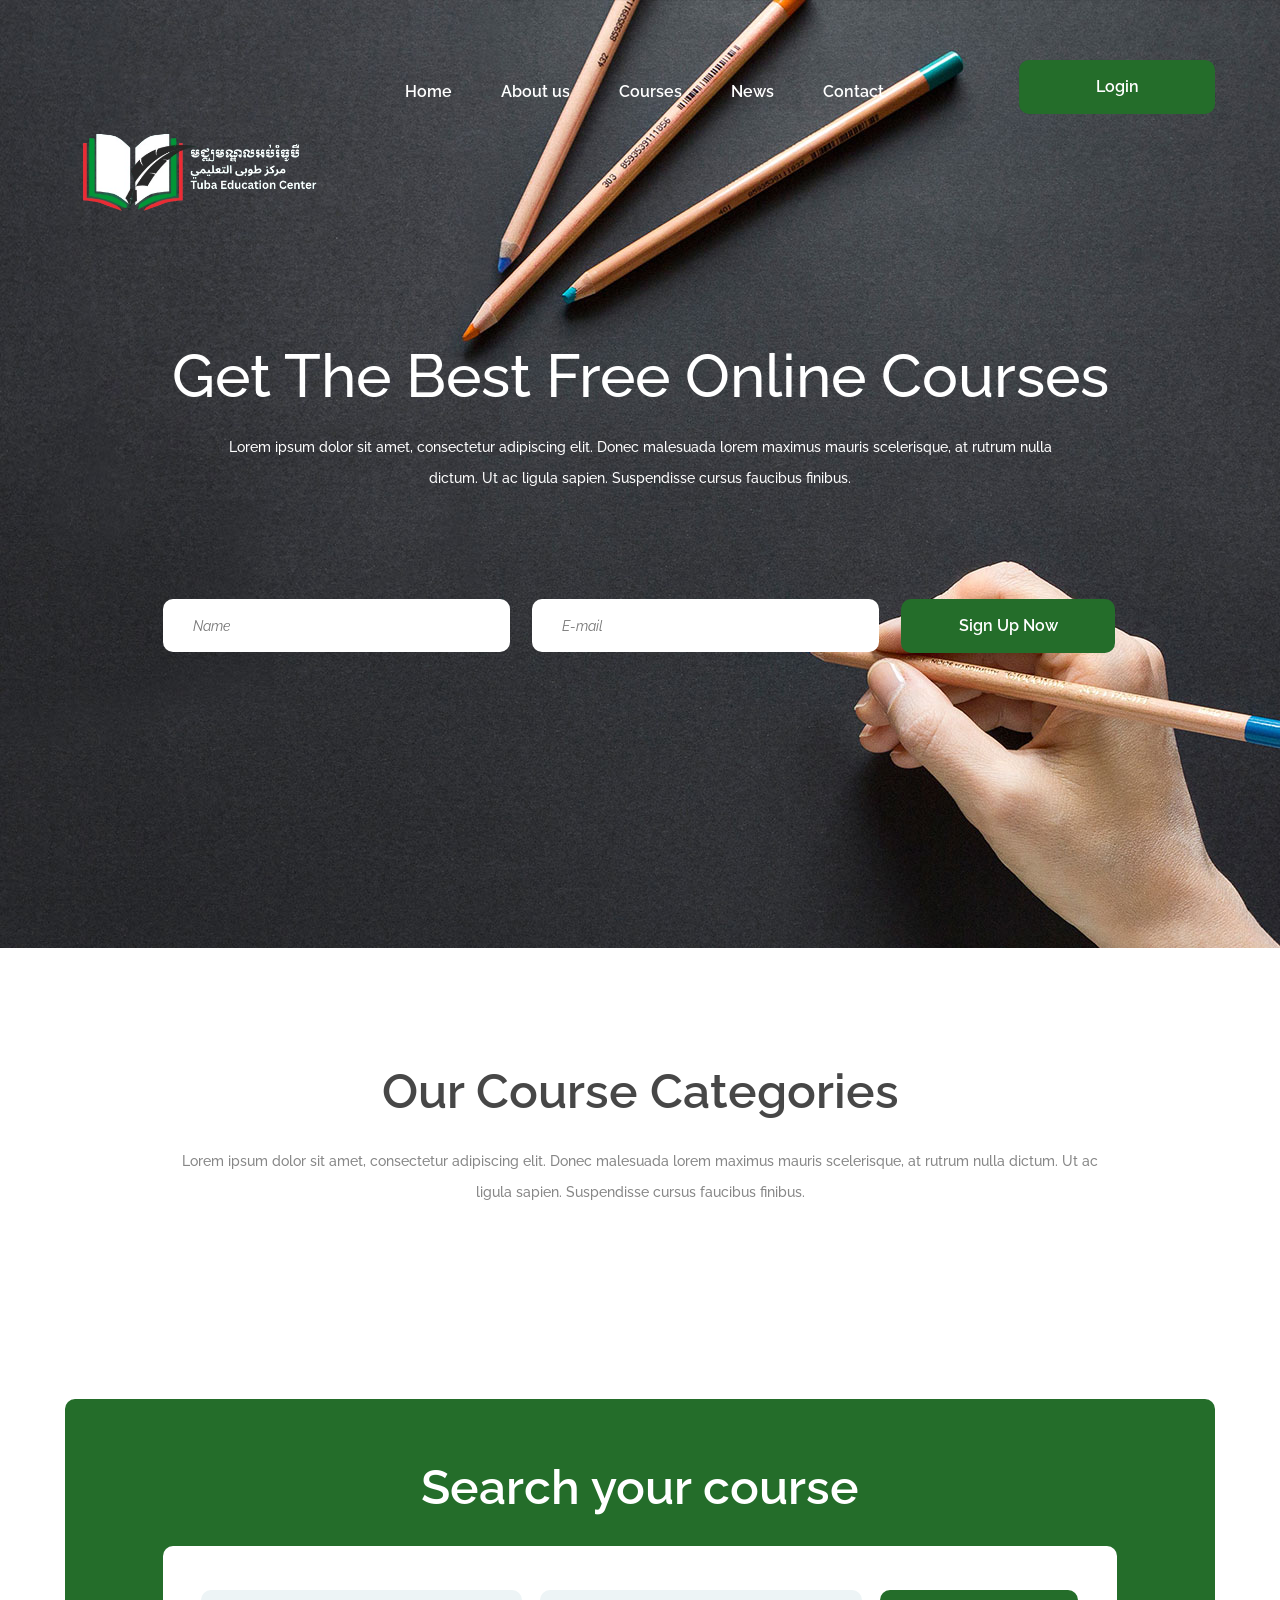
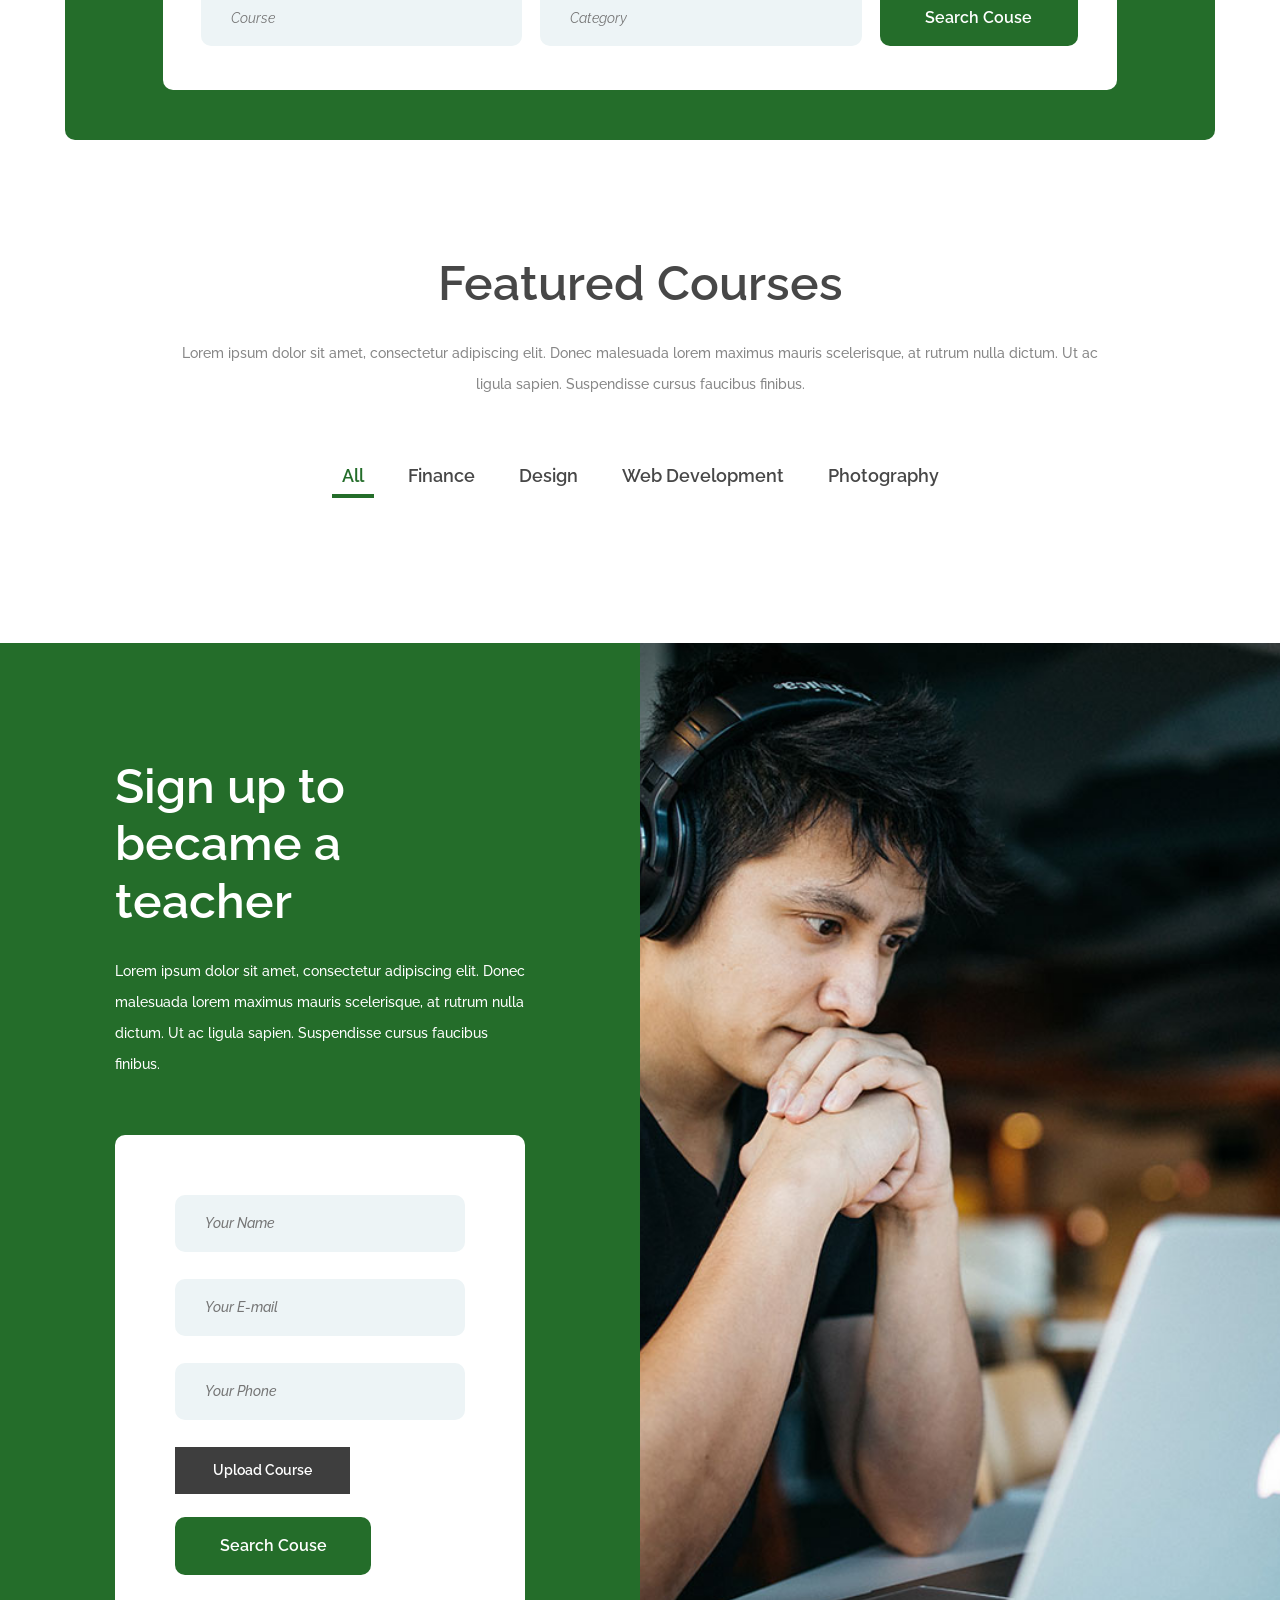
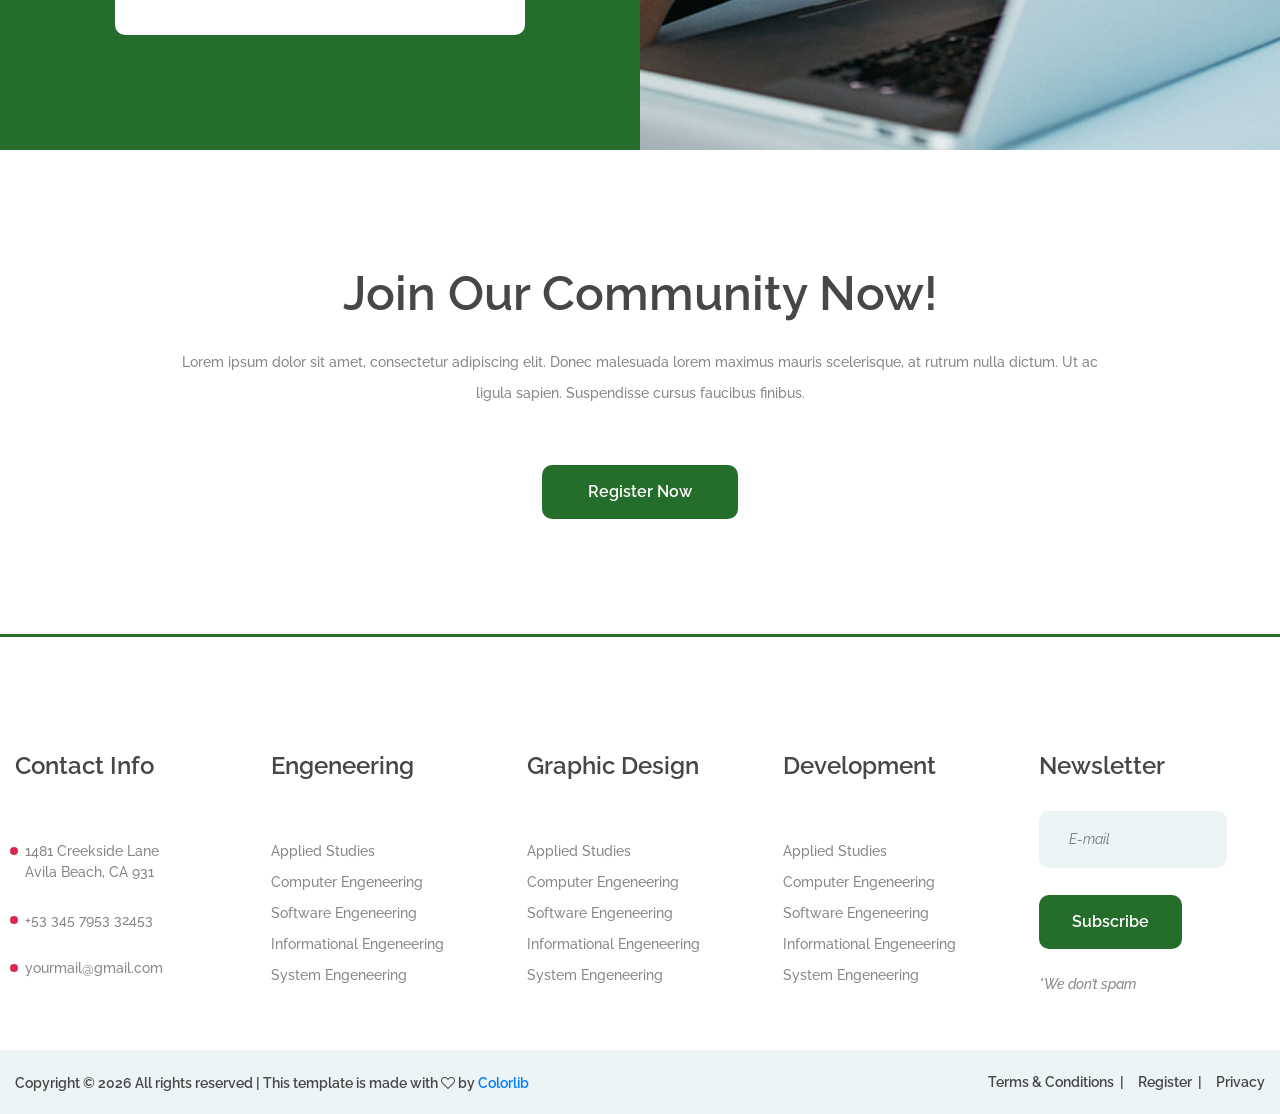
==== index.html @ f76b196a "first commit" ====
<!DOCTYPE html>
<html lang="en">

<head>
	<title>WebUni - Education Template</title>
	<meta charset="UTF-8">
	<meta name="description" content="WebUni Education Template">
	<meta name="keywords" content="webuni, education, creative, html">
	<meta name="viewport" content="width=device-width, initial-scale=1.0">
	<!-- Favicon -->
	<link href="img/favicon.ico" rel="shortcut icon" />

	<!-- Google Fonts -->
	<link href="https://fonts.googleapis.com/css?family=Raleway:400,400i,500,500i,600,600i,700,700i,800,800i"
		rel="stylesheet">

	<!-- Stylesheets -->
	<link rel="stylesheet" href="css/bootstrap.min.css" />
	<link rel="stylesheet" href="css/font-awesome.min.css" />
	<link rel="stylesheet" href="css/owl.carousel.css" />
	<link rel="stylesheet" href="css/style.css" />


	<!--[if lt IE 9]>
	  <script src="https://oss.maxcdn.com/html5shiv/3.7.2/html5shiv.min.js"></script>
	  <script src="https://oss.maxcdn.com/respond/1.4.2/respond.min.js"></script>
	<![endif]-->

</head>

<body>
	<!-- Page Preloder -->
	<div id="preloder">
		<div class="loader"></div>
	</div>

	<!-- Header section -->
	<header class="header-section">
		<div class="container">
			<div class="row">
				<div class="col-lg-3 col-md-3">
					<div class="site-logo">
						<img src="img/logo.png" alt="">
					</div>
					<div class="nav-switch">
						<i class="fa fa-bars"></i>
					</div>
				</div>
				<div class="col-lg-9 col-md-9">
					<a href="" class="site-btn header-btn">Login</a>
					<nav class="main-menu">
						<ul>
							<li><a href="index.html">Home</a></li>
							<li><a href="#">About us</a></li>
							<li><a href="courses.html">Courses</a></li>
							<li><a href="blog.html">News</a></li>
							<li><a href="contact.html">Contact</a></li>
						</ul>
					</nav>
				</div>
			</div>
		</div>
	</header>
	<!-- Header section end -->


	<!-- Hero section -->
	<section class="hero-section set-bg" data-setbg="img/bg.jpg">
		<div class="container">
			<div class="hero-text text-white">
				<h2>Get The Best Free Online Courses</h2>
				<p>Lorem ipsum dolor sit amet, consectetur adipiscing elit. Donec malesuada lorem maximus mauris
					scelerisque, at rutrum nulla <br> dictum. Ut ac ligula sapien. Suspendisse cursus faucibus finibus.
				</p>
			</div>
			<div class="row">
				<div class="col-lg-10 offset-lg-1">
					<form class="intro-newslatter">
						<input class="form-input-name" type="text" placeholder="Name">
						<input class="form-input-email" type="text" class="last-s" placeholder="E-mail">
						<button class="site-btn">Sign Up Now</button>
					</form>
				</div>
			</div>
		</div>
	</section>
	<!-- Hero section end -->


	<!-- categories section -->
	<section class="categories-section spad">
		<div class="container">
			<div class="section-title">
				<h2>Our Course Categories</h2>
				<p>Lorem ipsum dolor sit amet, consectetur adipiscing elit. Donec malesuada lorem maximus mauris
					scelerisque, at rutrum nulla dictum. Ut ac ligula sapien. Suspendisse cursus faucibus finibus.</p>
			</div>
			<div class="row" id="categoryContainer"></div>

		</div>
	</section>
	<!-- categories section end -->

	<!-- search section -->
	<section class="search-section">
		<div class="container">
			<div class="search-warp">
				<div class="section-title text-white">
					<h2>Search your course</h2>
				</div>
				<div class="row">
					<div class="col-md-10 offset-md-1">
						<!-- search form -->
						<form class="course-search-form">
							<input class="form-input-course" type="text" placeholder="Course">
							<input class="form-input-category" type="text" class="last-m" placeholder="Category">
							<button class="site-btn">Search Couse</button>
						</form>
					</div>
				</div>
			</div>
		</div>
	</section>
	<!-- search section end -->

	<section class="course-section spad">
		<div class="container">
			<div class="section-title mb-0">
				<h2>Featured Courses</h2>
				<p>Lorem ipsum dolor sit amet, consectetur adipiscing elit. Donec malesuada lorem maximus mauris
					scelerisque, at rutrum nulla dictum. Ut ac ligula sapien. Suspendisse cursus faucibus finibus.</p>
			</div>
		</div>
		<div class="course-warp">
			<ul class="course-filter controls">
				<li class="control active" data-filter="all">All</li>
				<li class="control" data-filter="finance">Finance</li>
				<li class="control" data-filter="design">Design</li>
				<li class="control" data-filter="web">Web Development</li>
				<li class="control" data-filter="photo">Photography</li>
			</ul>
			<div class="row course-items-area" id="courseContainer"></div>
		</div>
	</section>
	<!-- course section end -->

	<!-- signup section -->
	<section class="signup-section spad">
		<div class="signup-bg set-bg" data-setbg="img/signup-bg.jpg"></div>
		<div class="container-fluid">
			<div class="row">
				<div class="col-lg-6">
					<div class="signup-warp">
						<div class="section-title text-white text-left">
							<h2>Sign up to became a teacher</h2>
							<p>Lorem ipsum dolor sit amet, consectetur adipiscing elit. Donec malesuada lorem maximus
								mauris scelerisque, at rutrum nulla dictum. Ut ac ligula sapien. Suspendisse cursus
								faucibus finibus.</p>
						</div>
						<!-- signup form -->
						<form class="signup-form">
							<input class="form-input-name" type="text" placeholder="Your Name">
							<input class="form-input-email" type="text" placeholder="Your E-mail">
							<input class="form-input-phone" type="text" placeholder="Your Phone">
							<label for="v-upload" class="file-up-btn">Upload Course</label>
							<input type="file" id="v-upload">
							<button class="site-btn">Search Couse</button>
						</form>
					</div>
				</div>
			</div>
		</div>
	</section>
	<!-- signup section end -->

	<!-- banner section -->
	<section class="banner-section spad">
		<div class="container">
			<div class="section-title mb-0 pb-2">
				<h2>Join Our Community Now!</h2>
				<p>Lorem ipsum dolor sit amet, consectetur adipiscing elit. Donec malesuada lorem maximus mauris
					scelerisque, at rutrum nulla dictum. Ut ac ligula sapien. Suspendisse cursus faucibus finibus.</p>
			</div>
			<div class="text-center pt-5">
				<a href="#" class="site-btn">Register Now</a>
			</div>
		</div>
	</section>
	<!-- banner section end -->

	<!-- footer section -->
	<footer class="footer-section spad pb-0">
		<div class="footer-top">
			<div class="footer-warp">
				<div class="row">
					<div class="widget-item">
						<h4>Contact Info</h4>
						<ul class="contact-list">
							<li>1481 Creekside Lane <br>Avila Beach, CA 931</li>
							<li>+53 345 7953 32453</li>
							<li>yourmail@gmail.com</li>
						</ul>
					</div>
					<div class="widget-item">
						<h4>Engeneering</h4>
						<ul>
							<li><a href="">Applied Studies</a></li>
							<li><a href="">Computer Engeneering</a></li>
							<li><a href="">Software Engeneering</a></li>
							<li><a href="">Informational Engeneering</a></li>
							<li><a href="">System Engeneering</a></li>
						</ul>
					</div>
					<div class="widget-item">
						<h4>Graphic Design</h4>
						<ul>
							<li><a href="">Applied Studies</a></li>
							<li><a href="">Computer Engeneering</a></li>
							<li><a href="">Software Engeneering</a></li>
							<li><a href="">Informational Engeneering</a></li>
							<li><a href="">System Engeneering</a></li>
						</ul>
					</div>
					<div class="widget-item">
						<h4>Development</h4>
						<ul>
							<li><a href="">Applied Studies</a></li>
							<li><a href="">Computer Engeneering</a></li>
							<li><a href="">Software Engeneering</a></li>
							<li><a href="">Informational Engeneering</a></li>
							<li><a href="">System Engeneering</a></li>
						</ul>
					</div>
					<div class="widget-item">
						<h4>Newsletter</h4>
						<form class="footer-newslatter">
							<input class="form-input-email" type="email" placeholder="E-mail">
							<button class="site-btn">Subscribe</button>
							<p>*We don’t spam</p>
						</form>
					</div>
				</div>
			</div>
		</div>
		<div class="footer-bottom">
			<div class="footer-warp">
				<ul class="footer-menu">
					<li><a href="#">Terms & Conditions</a></li>
					<li><a href="#">Register</a></li>
					<li><a href="#">Privacy</a></li>
				</ul>
				<div class="copyright">
					<!-- Link back to Colorlib can't be removed. Template is licensed under CC BY 3.0. -->
					Copyright &copy;
					<script>document.write(new Date().getFullYear());</script> All rights reserved | This template is
					made with <i class="fa fa-heart-o" aria-hidden="true"></i> by <a href="https://colorlib.com"
						target="_blank">Colorlib</a>
					<!-- Link back to Colorlib can't be removed. Template is licensed under CC BY 3.0. -->
				</div>
			</div>
		</div>
	</footer>
	<!-- footer section end -->

	<!--====== Javascripts & Jquery ======-->
	<script src="js/jquery-3.2.1.min.js"></script>
	<script src="js/bootstrap.min.js"></script>
	<script src="js/mixitup.min.js"></script>
	<script src="js/circle-progress.min.js"></script>
	<script src="js/owl.carousel.min.js"></script>
	<script src="js/main.js"></script>

	<script>
		fetch("http://localhost:9999/api/categories")
			.then(res => res.json())
			.then(data => {
				const container = document.getElementById("categoryContainer");

				container.innerHTML = data.map(c => `
      <div class="card-item-category col-lg-4 col-md-6">
        <div class="categorie-item">
          <div class="ci-thumb" style="background-image:url('${c.imageUrl}')"></div>
          <div class="ci-text">
            <h5>${c.name}</h5>
            <p>${c.description}</p>
            <span>${c.totalCourses} Courses</span>
          </div>
        </div>
      </div>
    `).join("");
			});
	</script>
	<script>
		const courseContainer = document.getElementById("courseContainer");
		const filterButtons = document.querySelectorAll(".course-filter li");

		// Function to load courses from API
		function loadCourses(category = "all") {
			fetch(`http://localhost:9999/api/courses?category=${category}`)
				.then(res => res.json())
				.then(data => {
					const courses = data.courses; // because API wraps courses
					if (!courses || courses.length === 0) {
						courseContainer.innerHTML = "<p>No courses found</p>";
						return;
					}

					courseContainer.innerHTML = courses.map(c => `
                <div class="mix col-lg-3 col-md-4 col-sm-6 ${c.categoryCode}">
                    <div class="course-item">
                        <div class="course-thumb" style="background-image:url('${c.courseImage}')">
                            <div class="price">Price: $${c.price}</div>
                        </div>
                        <div class="course-info">
                            <div class="course-text">
                                <h5>${c.title}</h5>
                                <p>${c.description}</p>
                                <div class="students">${c.students} Students</div>
                            </div>
                            <div class="course-author">
                                <div class="ca-pic" style="background-image:url('${c.author.image}')"></div>
                                <p>${c.author.name}, <span>${c.author.role}</span></p>
                            </div>
                        </div>
                    </div>
                </div>
            `).join("");
				})
				.catch(err => console.error("Error loading courses:", err));
		}

		// Initial load: all courses
		loadCourses("all");

		// Add click event to filter buttons
		filterButtons.forEach(btn => {
			btn.addEventListener("click", () => {
				// Remove active class from all buttons
				filterButtons.forEach(b => b.classList.remove("active"));
				btn.classList.add("active");

				const category = btn.dataset.filter;
				loadCourses(category);
			});
		});
	</script>

	<script>

	</script>

</html>
---- css/style.css ----
/* =================================
------------------------------------
  WebUni - Education Template
  Version: 1.0
 ------------------------------------ 
 ====================================*/

/*----------------------------------------*/
/* Template default CSS
/*----------------------------------------*/

html,
body {
	height: 100%;
	font-family: 'Raleway', sans-serif;
	-webkit-font-smoothing: antialiased;
	font-smoothing: antialiased;
}

h1,
h2,
h3,
h4,
h5,
h6 {
	margin: 0;
	font-weight: 600;
	color: #474747;
}

h1 {
	font-size: 70px;
}

h2 {
	font-size: 36px;
}

h3 {
	font-size: 30px;
}

h4 {
	font-size: 24px;
}

h5 {
	font-size: 20px;
}

h6 {
	font-size: 16px;
}

p {
	font-size: 14.1px;
	color: #878787;
	line-height: 2.2;
	font-weight: 500;
}

img {
	max-width: 100%;
}

.form-input-name, .form-input-email, 
.form-input-phone, .signup-form,
.search-warp,.course-search-form,
.form-input-course, .form-input-category{
	border-radius: 10px;
}

input:focus,
select:focus,
button:focus,
textarea:focus {
	outline: none;
}

::-webkit-input-placeholder {
	font-style: italic;
}

::-ms-input-placeholder {
	font-style: italic;
}

:-ms-input-placeholder {
	font-style: italic;
}

::placeholder {
	font-style: italic;
}

a:hover {
	/* color: #d82a4e; */
	color: #18311a;
}

a:hover,
a:focus {
	text-decoration: none;
	outline: none;
}

ul,
ol {
	padding: 0;
	margin: 0;
}

/*---------------------
  Helper CSS
-----------------------*/

.section-title {
	text-align: center;
	padding: 0 110px;
	margin-bottom: 110px;
}

.section-title h2 {
	font-size: 48px;
	font-weight: 600;
	margin-bottom: 25px;
}

.section-title p {
	margin-bottom: 0;
	font-weight: 500;
}

.set-bg {
	background-repeat: no-repeat;
	background-size: cover;
	background-position: top center;
}

.spad {
	padding-top: 115px;
	padding-bottom: 115px;
}

.text-white h1,
.text-white h2,
.text-white h3,
.text-white h4,
.text-white h5,
.text-white h6,
.text-white p,
.text-white span,
.text-white li,
.text-white a {
	color: #fff;
}

.rating i {
	color: #fbb710;
}

.rating .is-fade {
	color: #e0e3e4;
}

/*---------------------
  Commom elements
-----------------------*/

/* buttons */

.site-btn {
	display: inline-block;
	min-width: 196px;
	text-align: center;
	border: none;
	padding: 15px 10px;
	font-weight: 600;
	font-size: 16px;
	position: relative;
	color: #fff;
	cursor: pointer;
	background: #246d2a;
	border-radius: 10px;
}

.site-btn:hover {
	color: #fff;
}

.site-btn.btn-dark {
	background: #000;
}

.site-btn.btn-fade {
	background: #e4edef;
	color: #1f1f1f;
}

/* Preloder */

#preloder {
	position: fixed;
	width: 100%;
	height: 100%;
	top: 0;
	left: 0;
	z-index: 999999;
	background: #fff;
}

.loader {
	width: 40px;
	height: 40px;
	position: absolute;
	top: 50%;
	left: 50%;
	margin-top: -13px;
	margin-left: -13px;
	border-radius: 60px;
	animation: loader 0.8s linear infinite;
	-webkit-animation: loader 0.8s linear infinite;
}

@keyframes loader {
	0% {
		-webkit-transform: rotate(0deg);
		transform: rotate(0deg);
		border: 4px solid #18311a;
		border-left-color: transparent;
	}
	50% {
		-webkit-transform: rotate(180deg);
		transform: rotate(180deg);
		border: 4px solid #673ab7;
		border-left-color: transparent;
	}
	100% {
		-webkit-transform: rotate(360deg);
		transform: rotate(360deg);
		border: 4px solid #18311a;
		border-left-color: transparent;
	}
}

@-webkit-keyframes loader {
	0% {
		-webkit-transform: rotate(0deg);
		border: 4px solid #18311a;
		border-left-color: transparent;
	}
	50% {
		-webkit-transform: rotate(180deg);
		border: 4px solid #673ab7;
		border-left-color: transparent;
	}
	100% {
		-webkit-transform: rotate(360deg);
		border: 4px solid #18311a;
		border-left-color: transparent;
	}
}

/*------------------
  Header section
---------------------*/

.header-section {
	position: absolute;
	width: 100%;
	top: 0;
	left: 0;
	padding-top: 60px;
}

.site-logo {
	display: inline-block;
}

.main-menu ul {
	list-style: none;
}

.main-menu ul li {
	display: inline;
}

.main-menu ul li a {
	display: inline-block;
	font-size: 16px;
	color: #fff;
	margin-left: 45px;
	font-weight: 600;
	padding: 20px 0 5px;
}

.main-menu ul li a:hover {
	color: #246d2a;
}

.header-btn {
	float: right;
	margin-right: 0;
}

.nav-switch {
	display: none;
}

/*------------------
  Hero Section
---------------------*/

.hero-section {
	height: 948px;
}

.hero-text {
	text-align: center;
	padding-top: 340px;
	margin-bottom: 105px;
}

.hero-text h2 {
	font-size: 60px;
	font-weight: 500;
	margin-bottom: 20px;
}

.intro-newslatter input[type=text],
.intro-newslatter input[type=email] {
	height: 53px;
	width: 36.4%;
	padding: 0 30px;
	margin-right: 22px;
	float: left;
	border: none;
	font-size: 14px;
}

.intro-newslatter .site-btn {
	min-width: 214px;
}

/*------------------
  Categories section
---------------------*/

.categories-section .container {
	margin-bottom: -34px;
}

.categorie-item {
	margin-bottom: 34px;
	background: #edf4f6;
	-webkit-transition: all 0.4s;
	-o-transition: all 0.4s;
	transition: all 0.4s;
	border-radius: 10px;
}

.categorie-item .ci-thumb {
	background-size: cover;
	height: 148px;
	-webkit-transition: all 0.2s;
	-o-transition: all 0.2s;
	transition: all 0.2s;
	border-top-left-radius: 10px;
	border-top-right-radius: 10px;
	
}

.categorie-item .ci-text {
	padding: 40px 35px;
}

.categorie-item .ci-text h5 {
	margin-bottom: 5px;
}

.categorie-item .ci-text span {
	font-size: 18px;
	font-weight: 600;
	color: #246d2a;
}

.categorie-item:hover {
	background: #246d2a;
}

.categorie-item:hover .ci-text h5,
.categorie-item:hover .ci-text p,
.categorie-item:hover .ci-text span {
	color: #fff;
}

/*------------------
  Search section
---------------------*/

.search-warp {
	background: #246d2a;
	padding-top: 60px;
	padding-bottom: 50px;
}

.search-warp .section-title {
	margin-bottom: 30px;
}

.course-search-form {
	background: #fff;
	padding: 44px 38px;
}

.course-search-form input[type=text],
.course-search-form input[type=email] {
	height: 56px;
	width: 36.6%;
	padding: 0 30px;
	margin-right: 18px;
	float: left;
	border: none;
	font-size: 14px;
	background: #edf4f6;
}

.course-search-form input[type=text]:focus,
.course-search-form input[type=email]:focus {
	border-bottom: 2px solid #246d2a;
}

.course-search-form .site-btn {
	min-width: 198px;
	padding: 16px 10px;
}

.search-section.ss-other-page {
	margin-top: -85px;
}

.search-section.ss-other-page .search-warp {
	position: relative;
	padding: 60px 0;
}

.search-section.ss-other-page .section-title {
	margin-bottom: 0;
}

.search-section.ss-other-page .section-title h2 {
	position: absolute;
	width: 100%;
	left: 0;
	bottom: 100%;
	font-size: 24px;
	margin-bottom: 0;
	text-align: center;
}

.search-section.ss-other-page .section-title h2 span {
	display: inline-block;
	background: #474747;
	padding: 20px 60px 10px;
}

.search-section.ss-other-page .course-search-form {
	background-color: transparent;
	padding: 0;
}

.search-section.ss-other-page .course-search-form input[type=text]:focus,
.search-section.ss-other-page .course-search-form input[type=email]:focus {
	border-bottom: none;
}

/*------------------
  Course section
---------------------*/

.course-warp {
	max-width: 1559px;
	padding: 0 15px;
	margin: 0 auto -30px;
}

.course-item {
	margin-bottom: 30px;
}

.course-item .course-thumb {
	height: 270px;
	border-top-left-radius: 10px;
	border-top-right-radius: 10px;
	
}


.course-item .course-thumb .price {
	font-size: 14px;
	color: #fff;
	font-weight: 600;
	background: #246d2a;
	display: inline-block;
	padding: 13px 19px;
	margin: 14px;
	border-radius: 3px;
}

.course-item .course-info {
	background: #edf4f6;
	border-bottom-left-radius: 10px;
	border-bottom-right-radius: 10px;
}

.course-item .course-info .course-text {
	padding: 45px 33px 25px;
}

.course-item .course-info .course-text h5 {
	margin-bottom: 5px;
}

.course-item .course-info .course-text .students {
	font-size: 18px;
	font-weight: 800;
	color: #246d2a;
}

.course-item .course-info .course-author {
	border-top: 1px solid #d4dee1;
	padding: 14px 33px;
	overflow: hidden;
}

.course-item .course-info .course-author .ca-pic {
	width: 44px;
	height: 44px;
	border-radius: 50%;
	float: left;
}

.course-item .course-info .course-author p {
	padding-left: 60px;
	margin-bottom: 0;
	padding-top: 7px;
	font-weight: 600;
}

.course-item .course-info .course-author p span {
	color: #246d2a;
}

.course-item.featured-course {
	position: relative;
	margin-bottom: 97px;
}

.course-item.featured-course:last-child {
	margin-bottom: 30px;
}

.course-item.featured-course:nth-child(2n) .course-thumb {
	left: auto;
	right: 0;
}

.course-item.featured-course .course-thumb {
	position: absolute;
	width: 50%;
	height: 100%;
	left: 0;
	top: 0;
}

.course-item.featured-course .fet-note {
	display: inline-block;
	background: #246d2a;
	color: #fff;
	font-size: 14px;
	font-weight: 500;
	padding: 4px 15px;
	margin-bottom: 20px;
}

.course-item.featured-course .course-info .course-text {
	padding: 70px 33px 25px;
}

.course-item.featured-course .course-info .course-text h5 {
	margin-bottom: 20px;
}

.course-item.featured-course .course-info .course-author {
	border-top: none;
	padding: 14px 33px 60px;
}

.course-filter {
	list-style: none;
	text-align: center;
	padding-top: 50px;
	margin-bottom: 60px;
}

.course-filter li {
	display: inline-block;
	font-size: 18px;
	font-weight: 600;
	color: #474747;
	padding: 12px 10px 5px;
	margin: 0 10px;
	border-bottom: 4px solid transparent;
	cursor: pointer;
	-webkit-transition: all 0.3s;
	-o-transition: all 0.3s;
	transition: all 0.3s;
}

.course-filter li.mixitup-control-active {
	color: #246d2a;
	border-bottom: 4px solid #246d2a;
}

/*------------------
  Signup section
---------------------*/

.signup-section {
	background: #246d2a;
	position: relative;
}

.signup-section .section-title {
	padding: 0;
	margin-bottom: 55px;
}

.signup-section .signup-bg {
	position: absolute;
	width: 50%;
	height: 100%;
	right: 0;
	top: 0;
	z-index: 1;
}

.signup-warp {
	padding: 0 100px;
}

.signup-form,
.contact-form {
	background: #fff;
	padding: 60px;
}

.signup-form input[type=text],
.signup-form input[type=email],
.signup-form textarea,
.contact-form input[type=text],
.contact-form input[type=email],
.contact-form textarea {
	height: 57px;
	width: 100%;
	padding: 0 30px;
	margin-bottom: 27px;
	float: left;
	border: none;
	font-size: 14px;
	font-weight: 500;
	background: #edf4f6;
}

.signup-form input[type=text]:focus,
.signup-form input[type=email]:focus,
.signup-form textarea:focus,
.contact-form input[type=text]:focus,
.contact-form input[type=email]:focus,
.contact-form textarea:focus {
	border-bottom: 2px solid #d82a4e;
}

.signup-form input[type=file],
.contact-form input[type=file] {
	display: none;
}

.signup-form textarea,
.contact-form textarea {
	padding-top: 23px;
	padding-bottom: 15px;
	height: 225px;
}

.signup-form .file-up-btn,
.contact-form .file-up-btn {
	display: block;
	background: #3e3e3e;
	color: #fff;
	max-width: 175px;
	padding: 13px 5px;
	font-size: 14px;
	font-weight: 600;
	margin-bottom: 23px;
	clear: both;
	text-align: center;
	overflow: hidden;
}

.signup-form .site-btn,
.contact-form .site-btn {
	padding: 17px 10px;
}

.featured-courses {
	padding-top: 67px;
}

/*------------------
  Footer section
---------------------*/

.footer-section {
	border-top: 3px solid #246d2a;
}

.footer-warp {
	max-width: 1559px;
	padding: 0 15px;
	margin: 0 auto;
}

.widget-item {
	width: 20%;
	padding: 0 15px;
}

.widget-item h4 {
	margin-bottom: 30px;
}

.widget-item ul {
	list-style: none;
	padding-top: 30px;
}

.widget-item ul li {
	margin-bottom: 10px;
	font-size: 14px;
	font-weight: 500;
	color: #878787;
}

.widget-item ul li:last-child {
	margin-bottom: 0;
}

.widget-item ul a {
	color: #878787;
}

.widget-item ul.contact-list li {
	margin-bottom: 27px;
	position: relative;
	padding-left: 10px;
}

.widget-item ul.contact-list li:last-child {
	margin-bottom: 0;
}

.widget-item ul.contact-list li:after {
	position: absolute;
	content: "";
	width: 8px;
	height: 8px;
	left: -5px;
	top: 6px;
	border-radius: 50%;
	background: #d82a4e;
}

.footer-newslatter {
	padding-right: 38px;
}

.footer-newslatter input[type=email] {
	height: 57px;
	width: 100%;
	padding: 0 30px;
	margin-bottom: 27px;
	float: left;
	border: none;
	font-size: 14px;
	background: #edf4f6;
}

.footer-newslatter .site-btn {
	min-width: 143px;
	margin-bottom: 20px;
}

.footer-newslatter p {
	margin-bottom: 0;
	font-weight: 500;
	font-style: italic;
}

.footer-bottom {
	overflow: hidden;
	background: #edf4f6;
	padding: 20px 0;
	margin-top: 50px;
}

.footer-menu {
	list-style: none;
	float: right;
}

.footer-menu li {
	display: inline;
}

.footer-menu li:last-child a {
	padding-right: 0;
	margin-right: 0;
}

.footer-menu li:last-child a:after {
	display: none;
}

.footer-menu li a {
	display: inline-block;
	font-size: 14px;
	font-weight: 600;
	color: #474747;
	padding-right: 10px;
	margin-right: 10px;
	position: relative;
}

.footer-menu li a:after {
	position: absolute;
	content: "|";
	right: 0;
	top: 0;
}

.copyright {
	padding-top: 3px;
	float: left;
	font-size: 14px;
	font-weight: 600;
	color: #474747;
}

/*------------------
    Other Pages
---------------------
=======================*/

.page-info-section {
	height: 443px;
}

.site-breadcrumb {
	padding-top: 215px;
}

.site-breadcrumb a,
.site-breadcrumb span {
	display: inline-block;
	margin-right: 10px;
	padding-right: 10px;
	font-weight: 600;
	font-size: 18px;
}

.site-breadcrumb a {
	color: #fff;
	position: relative;
}

.site-breadcrumb a:after {
	position: absolute;
	content: "/";
	right: -6px;
	top: 0;
	color: #fff;
}

.site-breadcrumb span {
	color: #d82a4e;
}

/*------------------
  Single course
---------------------*/

.course-meta-area {
	background: #edf4f6;
	padding: 35px 0;
}

.course-meta-area .course-note {
	display: inline-block;
	background: #246d2a;
	color: #fff;
	font-size: 14px;
	font-weight: 500;
	padding: 4px 15px;
	margin-bottom: 20px;
}

.course-metas {
	padding-top: 50px;
	margin-bottom: 45px;
	display: table;
}

.course-meta {
	display: table-cell;
	height: 100%;
	border-right: 2px solid #c5ced0;
	padding: 5px 50px;
}

.course-meta:nth-child(1) {
	padding-left: 0;
}

.course-meta:nth-child(4) {
	padding-right: 0;
	border-right: none;
}

.course-meta p {
	margin-bottom: 0;
}

.course-meta .course-author .ca-pic {
	width: 44px;
	height: 44px;
	border-radius: 50%;
	float: left;
}

.course-meta .course-author h6 {
	padding-left: 60px;
}

.course-meta .course-author p {
	padding-left: 60px;
	margin-bottom: 0;
	padding-top: 4px;
	font-weight: 600;
}

.course-meta .course-author p span {
	color: #246d2a;
}

.course-meta .cm-info h6 {
	margin-bottom: 3px;
}

.course-meta .cm-info p {
	font-weight: 600;
}

.course-meta .rating {
	padding-left: 15px;
	font-size: 12px;
}

.course-meta-area .site-btn {
	min-width: auto;
	font-size: 14px;
}

.course-meta-area .price-btn {
	padding: 20px 30px;
	background: #474747;
	margin-right: 10px;
}

.course-meta-area .buy-btn {
	padding: 20px 40px;
}

.course-preview {
	padding-top: 37px;
	margin-bottom: 55px;
}

.course-list .cl-item {
	margin-bottom: 55px;
}

.course-list .cl-item h4 {
	margin-bottom: 46px;
}

.course-list .cl-item p {
	margin-bottom: 0;
}

.realated-courses {
	background: #edf4f6;
}

.realated-courses .rc-title {
	font-size: 34px;
	margin-bottom: 85px;
}

.realated-courses .course-item .course-info {
	background: #fff;
	border-bottom-left-radius: 10px;
}

.realated-courses .owl-next {
	position: absolute;
	right: -80px;
	top: 50%;
	margin-top: -27px;
	width: 54px;
	height: 54px;
	border-radius: 50%;
	text-align: center;
	color: #fff;
	font-size: 22px;
	padding-top: 10px;
	background: #246d2a;
}

/*------------------
  Blog Page
---------------------*/

.blog-page {
	border-bottom: 2px solid #c5ced0;
}

.blog-post {
	margin-bottom: 70px;
}

.blog-post h3 {
	padding-top: 58px;
	margin-bottom: 15px;
}

.blog-post p {
	font-weight: 500;
	font-size: 14px;
	margin-bottom: 25px;
}

.blog-post .blog-metas {
	margin-bottom: 15px;
}

.blog-post .blog-metas .blog-meta {
	display: inline-block;
	padding: 9px 15px;
	position: relative;
	margin-bottom: 5px;
}

.blog-post .blog-metas .blog-meta:last-child:after {
	display: none;
}

.blog-post .blog-metas .blog-meta:after {
	position: absolute;
	content: "";
	width: 2px;
	height: 30px;
	right: 0;
	top: calc(50% - 15px);
	background: #c5ced0;
}

.blog-post .blog-metas .blog-meta.author {
	position: relative;
	padding-left: 50px;
}

.blog-post .blog-metas .blog-meta.author .post-author {
	position: absolute;
	width: 34px;
	height: 34px;
	left: 0;
	top: calc(50% - 17px);
	border-radius: 50%;
	float: left;
	margin-right: 5px;
}

.blog-post .blog-metas .blog-meta a {
	font-size: 14px;
	font-weight: 600;
	color: #878787;
}

.blog-post .site-btn.readmore {
	min-width: 172px;
}

.sb-widget-item {
	margin-bottom: 75px;
}

.sb-widget-item .sb-w-title {
	margin-bottom: 50px;
}

.sb-widget-item .search-widget {
	position: relative;
}

.sb-widget-item .search-widget input {
	width: 100%;
	height: 57px;
	background: #edf4f6;
	font-size: 12px;
	padding: 5px 24px;
	padding-right: 55px;
	border: none;
}

.sb-widget-item .search-widget button {
	position: absolute;
	right: 0;
	top: 0;
	background-color: transparent;
	border: none;
	color: #c5ced0;
	height: 100%;
	width: 50px;
	cursor: pointer;
}

.sb-widget-item ul {
	list-style: none;
	padding-left: 33px;
}

.sb-widget-item ul li {
	display: block;
	margin-bottom: 12px;
}

.sb-widget-item ul li:last-child {
	margin-bottom: 0;
}

.sb-widget-item ul li a {
	color: #9e9e9e;
	display: inline-block;
	font-size: 16px;
	font-weight: 500;
}

.sb-widget-item ul li a:hover {
	color: #d82a4e;
}

.sb-widget-item .tags a {
	font-size: 16px;
	display: inline-block;
	padding: 9px 24px;
	color: #fff;
	background: #d82a4e;
	margin-bottom: 10px;
	margin-right: 6px;
	font-weight: 500;
}

.site-pagination {
	padding-top: 30px;
	padding-bottom: 30px;
}

.site-pagination a,
.site-pagination span {
	font-size: 16px;
	color: #474747;
	font-weight: 600;
}

.site-pagination span.active {
	color: #d82a4e;
}

/*------------------
  Contact Page
---------------------*/

.contact-form-warp {
	background: #246d2a;
	padding: 45px 47px;
}

.contact-form-warp .section-title {
	padding: 0 15px;
	margin-bottom: 50px;
}

.contact-form-warp .contact-form {
	padding: 69px 40px 47px;
}

.contact-info-area {
	padding-top: 60px;
}

.contact-info-area .section-title {
	margin-bottom: 80px;
}

.contact-info-area .phone-number {
	margin-bottom: 100px;
}

.contact-info-area .phone-number span {
	font-size: 18px;
	font-weight: 700;
	color: #d82a4e;
	display: block;
	margin-bottom: 5px;
}

.contact-info-area .phone-number h2 {
	color: #646464;
	display: inline-block;
	position: relative;
	padding: 0 0 10px;
	padding-right: 12px;
}

.contact-info-area .phone-number h2:after {
	position: absolute;
	content: "";
	width: 100%;
	height: 3px;
	left: 0;
	bottom: 0;
	background: #d82a4e;
}

.contact-info-area .contact-list {
	list-style: none;
	padding-left: 50px;
}

.contact-info-area .contact-list li {
	margin-bottom: 27px;
	position: relative;
	padding-left: 10px;
	font-size: 14px;
	font-weight: 500;
	color: #878787;
}

.contact-info-area .contact-list li:last-child {
	margin-bottom: 0;
}

.contact-info-area .contact-list li:after {
	position: absolute;
	content: "";
	width: 8px;
	height: 8px;
	left: -5px;
	top: 6px;
	border-radius: 50%;
	background: #d82a4e;
}

.contact-info-area .social-links {
	padding-top: 60px;
	padding-left: 50px;
}

.contact-info-area .social-links a {
	font-size: 14px;
	color: #707070;
	margin-right: 30px;
}

.contact-info-area .social-links a:last-child {
	margin-right: 0;
}

#map-canvas {
	height: 484px;
	margin-top: 58px;
	background: #ddd;
}

/*------------------
  Elements Page
---------------------*/

.element {
	margin-bottom: 110px;
}

.element .e-title {
	font-size: 48px;
	color: #474747;
	margin-bottom: 110px;
}

/* Accordion */

.accordion-area .panel {
	margin-bottom: 18px;
}

.accordion-area .panel-link:after {
	content: "+";
	position: absolute;
	font-size: 18px;
	font-weight: 700;
	right: 25px;
	top: 50%;
	color: #000;
	line-height: 16px;
	margin-top: -8px;
	margin-left: -4px;
}

.accordion-area .panel-header .panel-link.active {
	background: #d82a4e;
	color: #fff;
}

.accordion-area .panel-header .panel-link.collapsed {
	background: #f8fafc;
	color: #1d1d1d;
}

.accordion-area .panel-header .panel-link.collapsed:after {
	content: "+";
	color: #1d1d1d;
}

.accordion-area .panel-link.active:after {
	content: "-";
	margin-top: -10px;
	color: #fff;
}

.accordion-area .panel-link {
	text-align: left;
	background-color: transparent;
	border: none;
	position: relative;
	width: 100%;
	padding: 15px 40px;
	padding-left: 30px;
	font-size: 16px;
	font-weight: 600;
	background: #e4edef;
	color: #1f1f1f;
}

.accordion-area .panel-body p {
	margin-bottom: 0;
	padding-top: 35px;
}

.accordion-area .panel-body {
	padding: 0 5px;
}

/* tab */

.tab-element .nav-tabs {
	border-bottom: none;
}

.tab-element .nav-tabs .nav-link {
	border-radius: 0;
	font-size: 16px;
	font-weight: 600;
	color: #1f1f1f;
	border: none;
	padding: 17px 23px;
	margin-right: 8px;
	background: #e4edef;
	margin-bottom: 10px;
}

.tab-element .nav-tabs .nav-item:last-child .nav-link {
	margin-right: 0;
}

.tab-element .nav-tabs .nav-link.active {
	background: #d82a4e;
	color: #fff;
}

.tab-element .nav-tabs .nav-link:focus,
.tab-element .nav-tabs .nav-link:hover {
	border: none;
}

.tab-element .tab-pane p {
	padding-top: 35px;
}

/* Circle progress */

.circle-progress {
	text-align: center;
	display: block;
	position: relative;
	margin-bottom: 30px;
}

.circle-progress canvas {
	-webkit-transform: rotate(90deg);
	-ms-transform: rotate(90deg);
	transform: rotate(90deg);
}

.circle-progress .progress-info {
	position: absolute;
	width: 100%;
	top: 50%;
	margin-top: -45px;
}

.circle-progress .progress-info h2 {
	font-weight: 700;
	margin-bottom: 5px;
}

.circle-progress .progress-info p {
	font-size: 14px;
	margin-bottom: 0;
}

.fact-item h2 {
	font-size: 60px;
	color: #d82a4e;
}

.icon-box h5 {
	margin-bottom: 20px;
}

.icon-box h5 span {
	font-size: 60px;
	color: #d82a4e;
	margin-right: 15px;
}

/*------------------
  Responsive
---------------------*/

@media (min-width: 1200px) {
	.container {
		max-width: 1180px;
	}
}

@media (max-width: 1705px) {
	.realated-courses .owl-next {
		position: relative;
		margin: 0 auto;
		left: 0;
	}
}

/* Medium screen : 992px. */

@media only screen and (min-width: 992px) and (max-width: 1199px) {
	.main-menu ul li a {
		margin-left: 38px;
	}
	.header-btn {
		min-width: 160px;
	}
	.hero-text h2 {
		font-size: 55px;
	}
	.intro-newslatter .site-btn {
		min-width: 160px;
	}
	.course-search-form input[type=text],
	.course-search-form input[type=email] {
		width: 34.6%;
	}
	.course-search-form .site-btn {
		min-width: 173px;
	}
	.course-item .course-thumb {
		height: 220px;
	}
	.course-item .course-info .course-text {
		padding: 45px 15px 25px;
	}
	.course-item .course-info .course-author {
		padding: 14px 15px;
	}
	.signup-warp {
		padding: 0 35px;
	}
	.course-meta {
		padding: 5px 20px;
	}
}

/* Tablet :768px. */

@media only screen and (min-width: 768px) and (max-width: 991px) {
	.section-title {
		padding: 0;
	}
	.main-menu ul li a {
		margin-left: 20px;
	}
	.header-btn {
		min-width: 90px;
	}
	.hero-text h2 {
		font-size: 43px;
	}
	.intro-newslatter input[type=text],
	.intro-newslatter input[type=email] {
		width: 33%;
	}
	.intro-newslatter .site-btn {
		min-width: 190px;
	}
	.signup-section .signup-bg {
		display: none;
	}
	.course-search-form {
		text-align: center;
	}
	.course-search-form input[type=text],
	.course-search-form input[type=email] {
		width: 48.1%;
		margin-bottom: 20px;
	}
	.course-search-form input[type=text].last-m,
	.course-search-form input[type=email].last-m {
		margin-right: 0;
	}
	.search-section.ss-other-page .search-warp {
		padding: 60px 30px 30px;
	}
	.search-section.ss-other-page .course-search-form input[type=text],
	.search-section.ss-other-page .course-search-form input[type=email] {
		width: 48.5%;
	}
	.course-item .course-thumb {
		height: 215px;
	}
	.widget-item {
		width: 33.3333%;
		margin-bottom: 50px;
	}
	.course-item.featured-course .course-thumb {
		position: relative;
		width: 100%;
		height: 350px;
	}
	.course-meta-area {
		padding: 35px 20px;
	}
	.course-meta {
		display: inline-block;
		padding: 5px 30px;
		width: calc(50% - 3px);
		margin-bottom: 15px;
	}
	.course-meta:nth-child(2) {
		border-right: none;
	}
}

/* Large Mobile :480px. */

@media only screen and (max-width: 767px) {
	.section-title {
		padding: 0;
	}
	.section-title h2 {
		font-size: 40px;
	}
	.header-btn {
		display: none;
	}
	.nav-switch {
		display: block;
		float: right;
		color: #333;
		font-size: 25px;
		width: 40px;
		height: 40px;
		background: #fff;
		text-align: center;
		padding-top: 2px;
		-webkit-box-shadow: 0 0 13px rgba(0, 0, 0, 0.25);
		box-shadow: 0 0 13px rgba(0, 0, 0, 0.25);
	}
	.main-menu {
		background: #fff;
		margin-top: 22px;
		position: absolute;
		width: 100%;
		left: 0;
		top: 100%;
		display: none;
		z-index: 999;
	}
	.main-menu ul li {
		display: block;
	}
	.main-menu ul li a {
		margin-left: 0;
		padding: 17px 25px;
		border-bottom: 1px solid #e8e8e8;
		display: block;
		color: #474747;
	}
	.hero-text {
		margin-bottom: 50px;
	}
	.hero-text h2 {
		font-size: 40px;
	}
	.intro-newslatter {
		text-align: center;
	}
	.intro-newslatter input[type=text],
	.intro-newslatter input[type=email] {
		margin-bottom: 20px;
		width: 47.6%;
	}
	.intro-newslatter input[type=text].last-s,
	.intro-newslatter input[type=email].last-s {
		margin-right: 0;
	}
	.search-warp {
		padding: 40px 30px 30px;
	}
	.course-search-form input[type=text],
	.course-search-form input[type=email] {
		width: 100%;
		margin-bottom: 20px;
		margin-right: 0;
	}
	.signup-warp {
		padding: 0 60px;
	}
	.signup-section .signup-bg {
		display: none;
	}
	.widget-item {
		width: 50%;
		margin-bottom: 50px;
	}
	.search-section.ss-other-page .search-warp {
		padding: 30px;
	}
	.search-section.ss-other-page .section-title h2 {
		background: #246d2a;
	}
	.course-item.featured-course .course-thumb {
		position: relative;
		width: 100%;
		height: 350px;
	}
	.course-meta-area {
		padding: 35px 20px;
	}
	.course-meta {
		display: inline-block;
		padding: 5px 0;
		width: 100%;
		margin-bottom: 15px;
		border-right: none;
	}
}

/* Medium Mobile :480px. */

@media only screen and (max-width: 576px) {
	.hero-section {
		height: auto;
	}
	.intro-newslatter {
		padding-bottom: 100px;
	}
	.intro-newslatter input[type=text],
	.intro-newslatter input[type=email] {
		margin-bottom: 20px;
		width: 100%;
		margin-right: 0;
	}
	.course-search-form .site-btn {
		min-width: auto;
		padding: 16px 20px;
	}
	.signup-warp {
		padding: 0;
	}
	.signup-form,
	.contact-form {
		padding: 30px;
	}
	.course-filter li {
		font-size: 14px;
	}
	.widget-item {
		width: 100%;
		margin-bottom: 50px;
	}
	.course-meta-area .price-btn {
		margin-bottom: 20px;
	}
}

/* Small Mobile :320px. */

@media only screen and (max-width: 479px) {
	.section-title h2 {
		font-size: 30px;
	}
	.signup-form,
	.contact-form {
		padding: 20px;
	}
	.search-warp {
		padding: 40px 20px 30px;
	}
	.course-search-form {
		padding: 44px 20px;
	}
	.contact-form-warp {
		padding: 40px 15px;
	}
	.contact-form-warp .contact-form {
		padding: 50px 15px 40px;
	}
	.signup-form .site-btn,
	.contact-form .site-btn {
		min-width: auto;
		padding: 17px 20px;
	}
	.contact-info-area .phone-number {
		margin-bottom: 50px;
	}
	.contact-info-area .phone-number h2 {
		font-size: 24px;
	}
	.contact-info-area .contact-list {
		padding-left: 8px;
	}
	.contact-info-area .social-links {
		padding-left: 0;
	}
	.contact-info-area .social-links a {
		margin-right: 10px;
	}
}
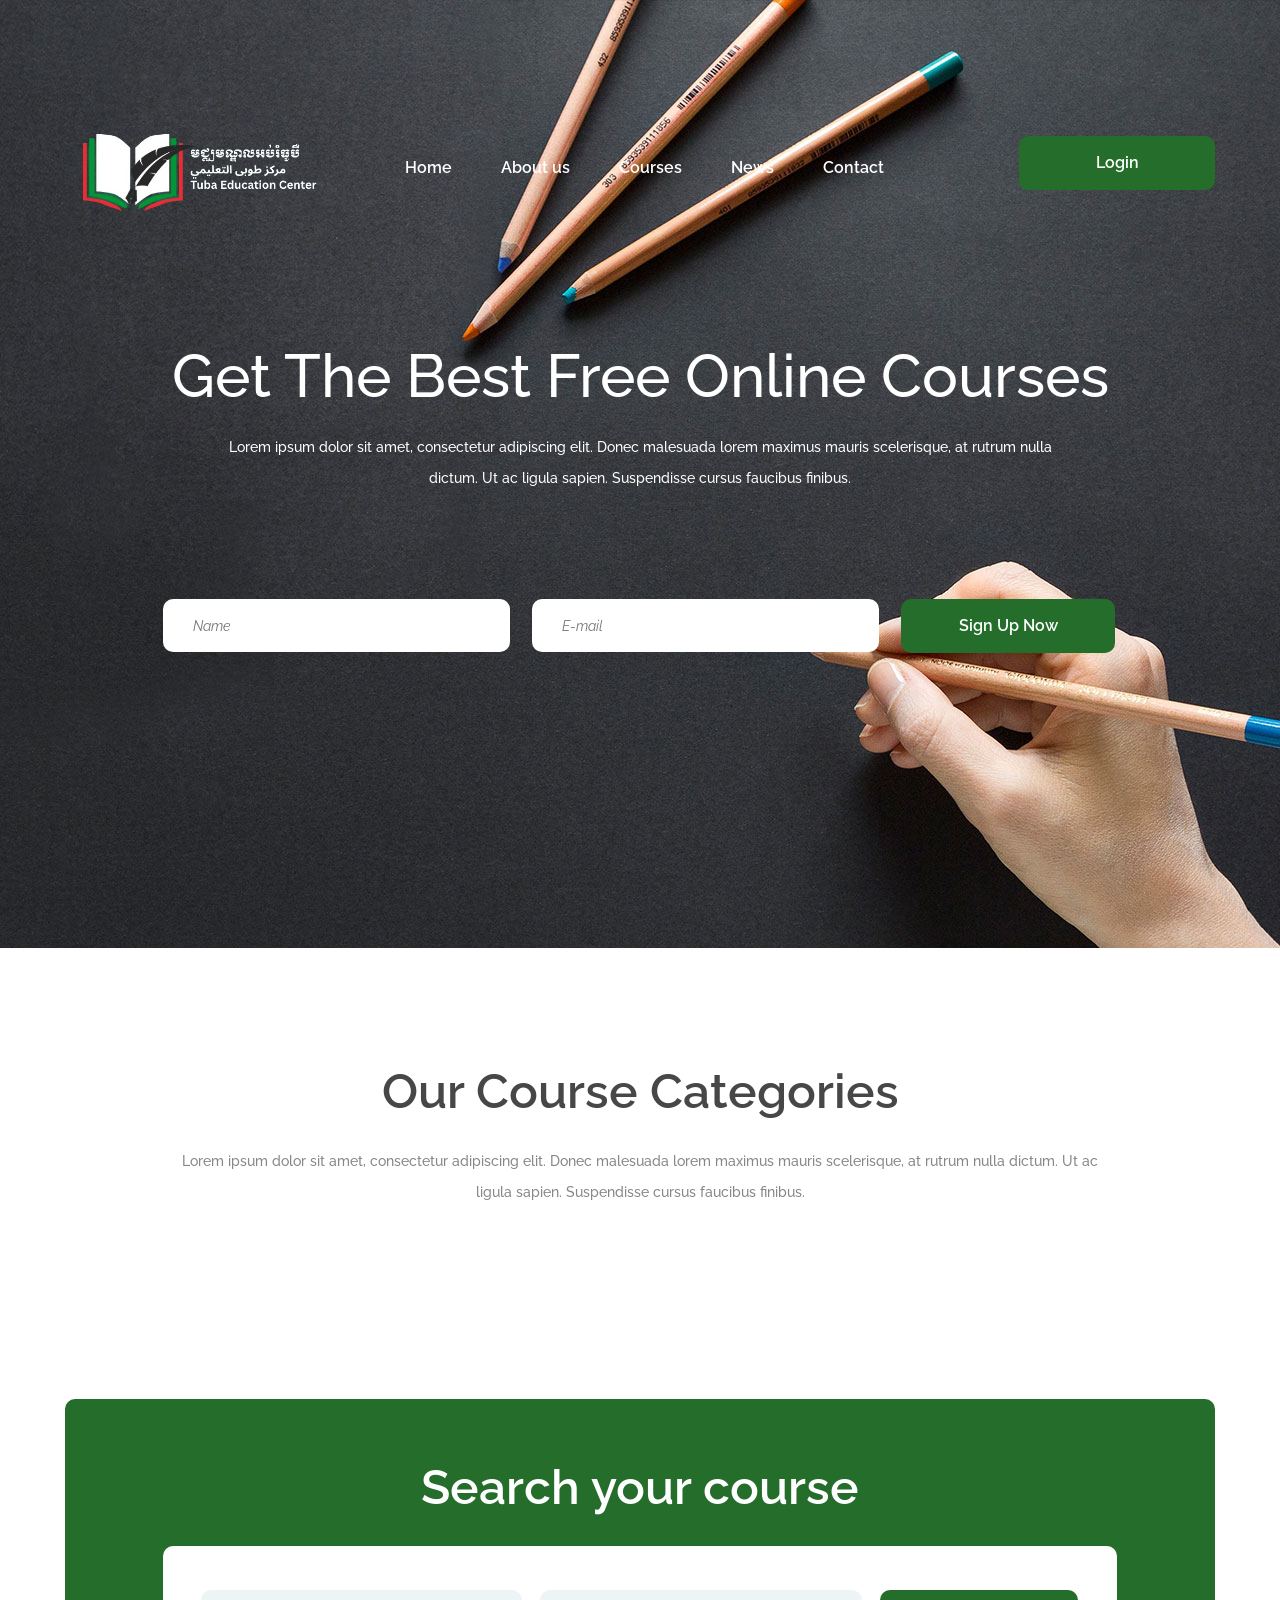
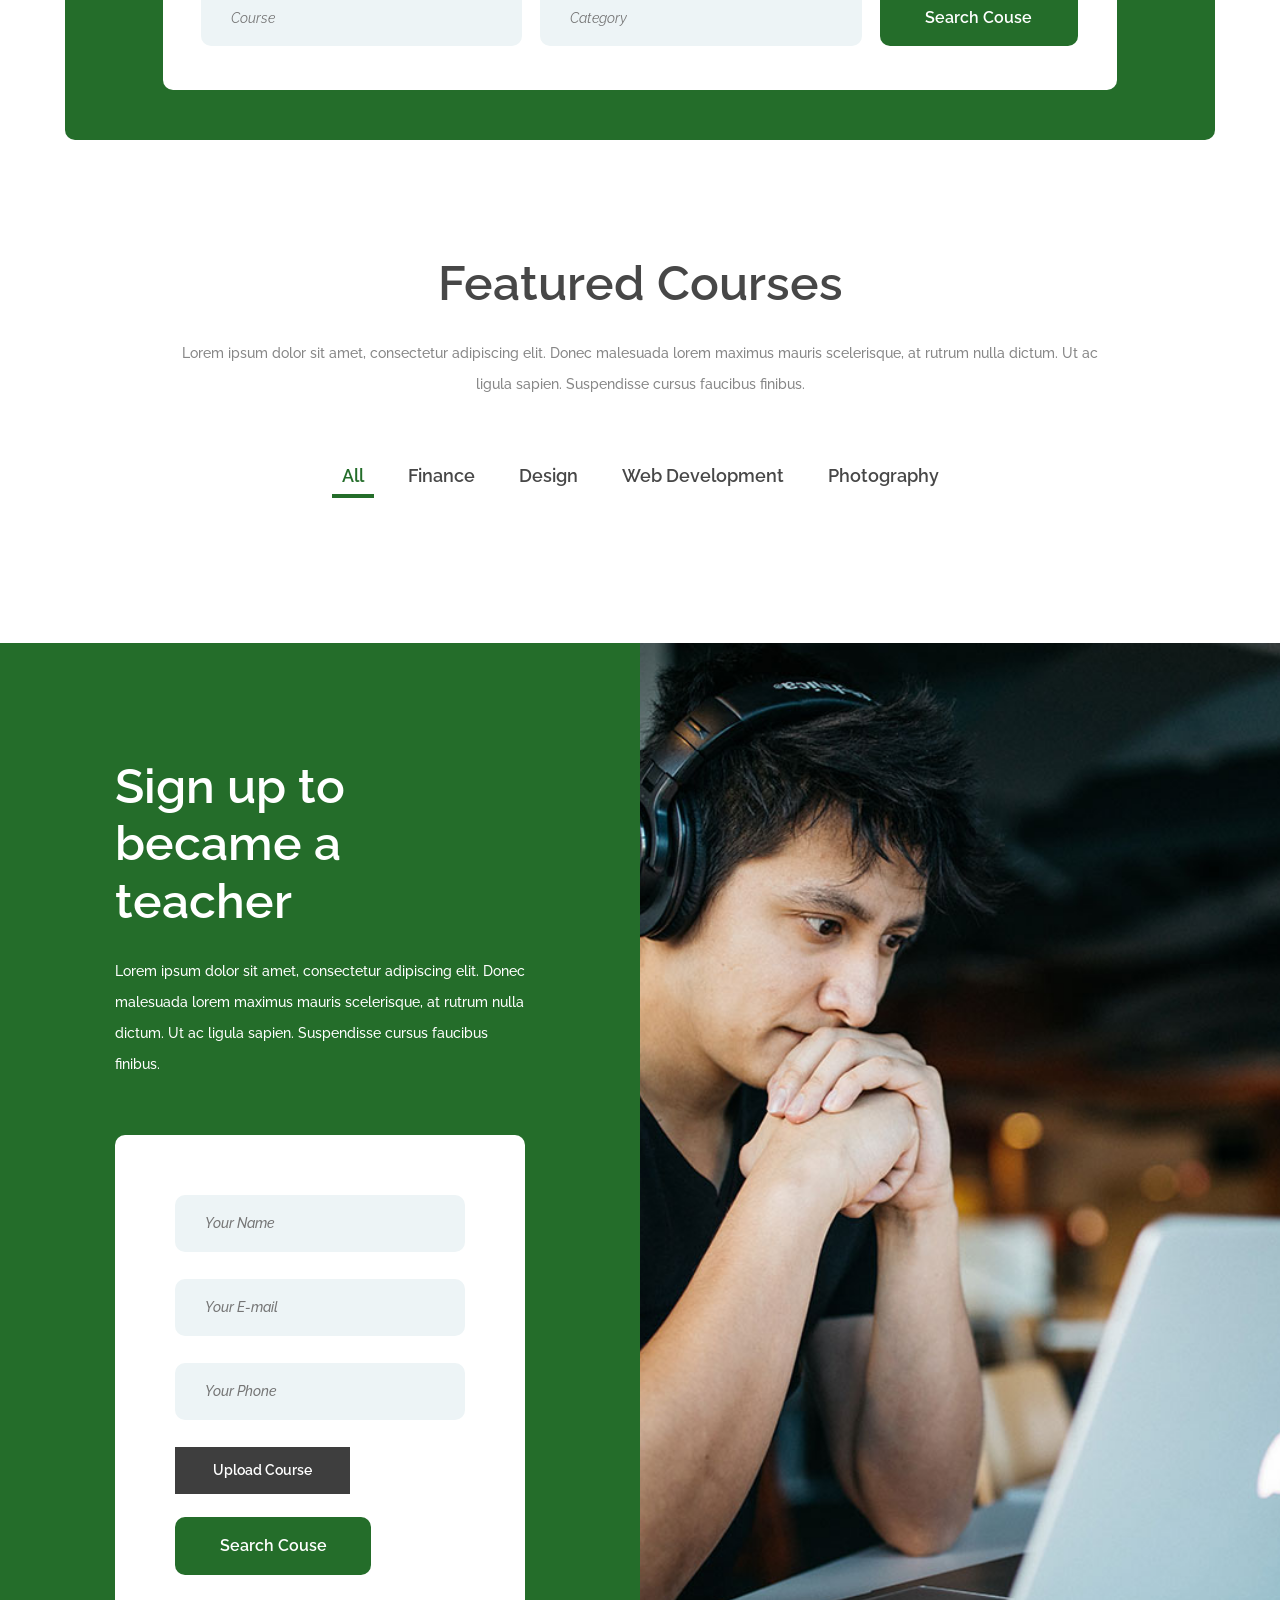
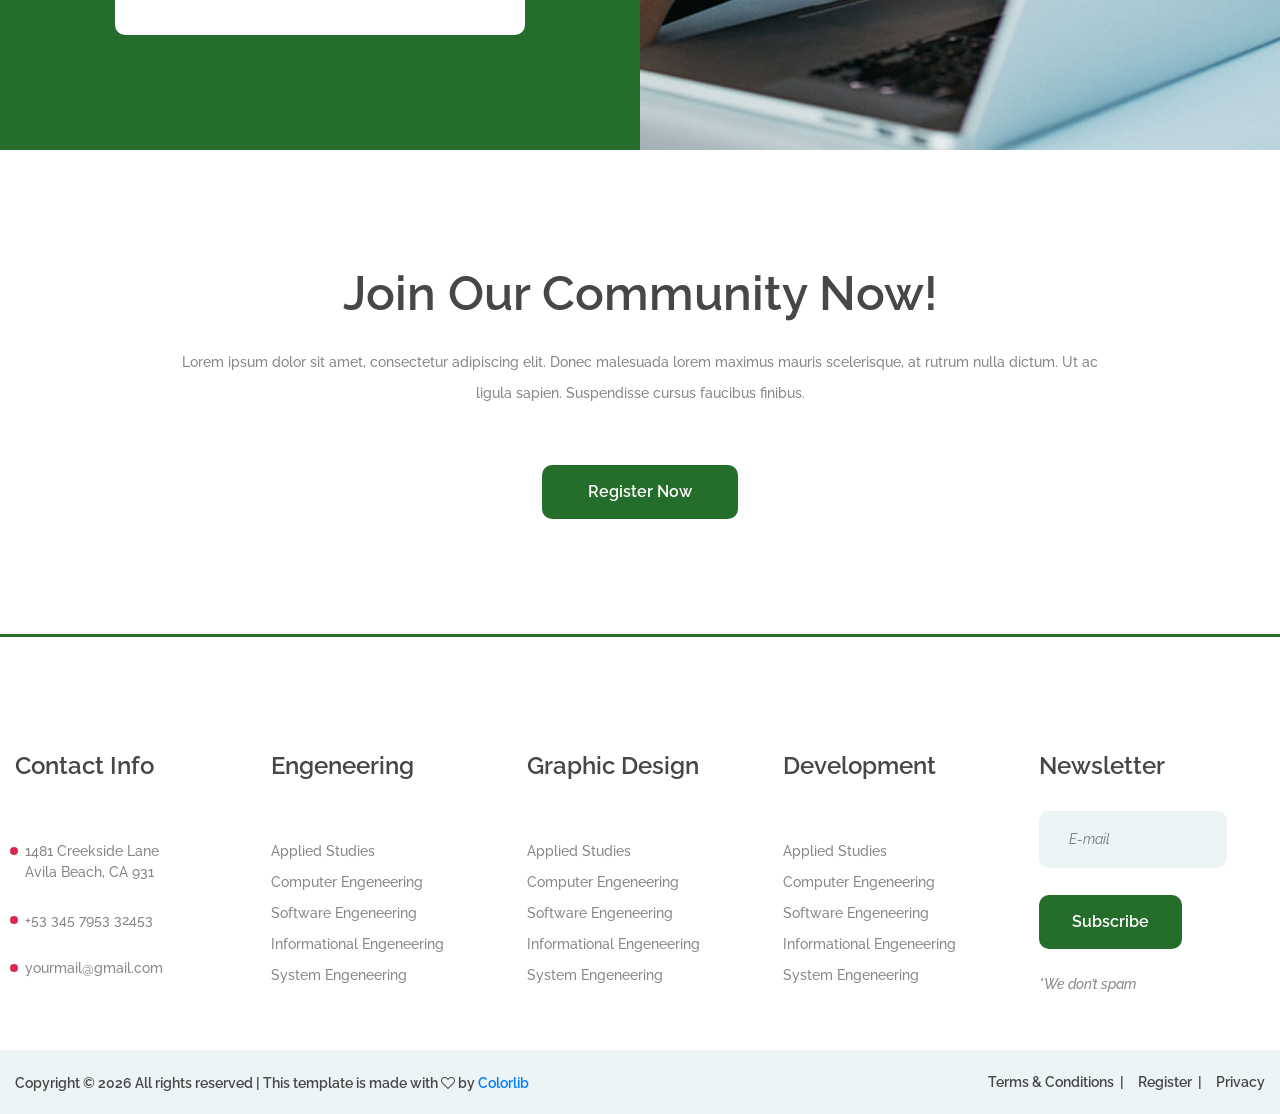
==== commit 2f443a5d: "updated header" ====
--- a/index.html
+++ b/index.html
@@ -35,7 +35,7 @@
 	</div>
 
 	<!-- Header section -->
-	<header class="header-section">
+	<!-- <header class="header-section">
 		<div class="container">
 			<div class="row">
 				<div class="col-lg-3 col-md-3">
@@ -60,8 +60,39 @@
 				</div>
 			</div>
 		</div>
+	</header> -->
+	<!-- Header section end -->
+	<!-- Header section -->
+	<header class="header-section">
+		<div class="container">
+			<div class="row align-items-center" style="padding-bottom: 100px;"> <!-- Bootstrap fix -->
+
+				<!-- Logo -->
+				<div class="col-lg-3 col-md-3 d-flex align-items-center">
+					<div class="site-logo">
+						<img src="img/logo.png" alt="">
+					</div>
+					<div class="nav-switch ml-auto">
+						<i class="fa fa-bars"></i>
+					</div>
+				</div>
+
+				<!-- Menu -->
+				<div class="col-lg-9 col-md-9" style="padding-bottom: 60px;">
+					<a href="" class="site-btn header-btn">Login</a>
+					<nav class="main-menu">
+						<ul>
+							<li><a href="index.html">Home</a></li>
+							<li><a href="#">About us</a></li>
+							<li><a href="courses.html">Courses</a></li>
+							<li><a href="blog.html">News</a></li>
+							<li><a href="contact.html">Contact</a></li>
+						</ul>
+					</nav>
+				</div>
+			</div>
+		</div>
 	</header>
-	<!-- Header section end -->
 
 
 	<!-- Hero section -->
@@ -271,7 +302,7 @@
 	<script src="js/main.js"></script>
 
 	<script>
-		fetch("http://localhost:9999/api/categories")
+		fetch("https://tuba-1-3uzp.onrender.com/api/categories")
 			.then(res => res.json())
 			.then(data => {
 				const container = document.getElementById("categoryContainer");
@@ -296,7 +327,7 @@
 
 		// Function to load courses from API
 		function loadCourses(category = "all") {
-			fetch(`http://localhost:9999/api/courses?category=${category}`)
+			fetch(`https://tuba-1-3uzp.onrender.com/api/courses?category=${category}`)
 				.then(res => res.json())
 				.then(data => {
 					const courses = data.courses; // because API wraps courses
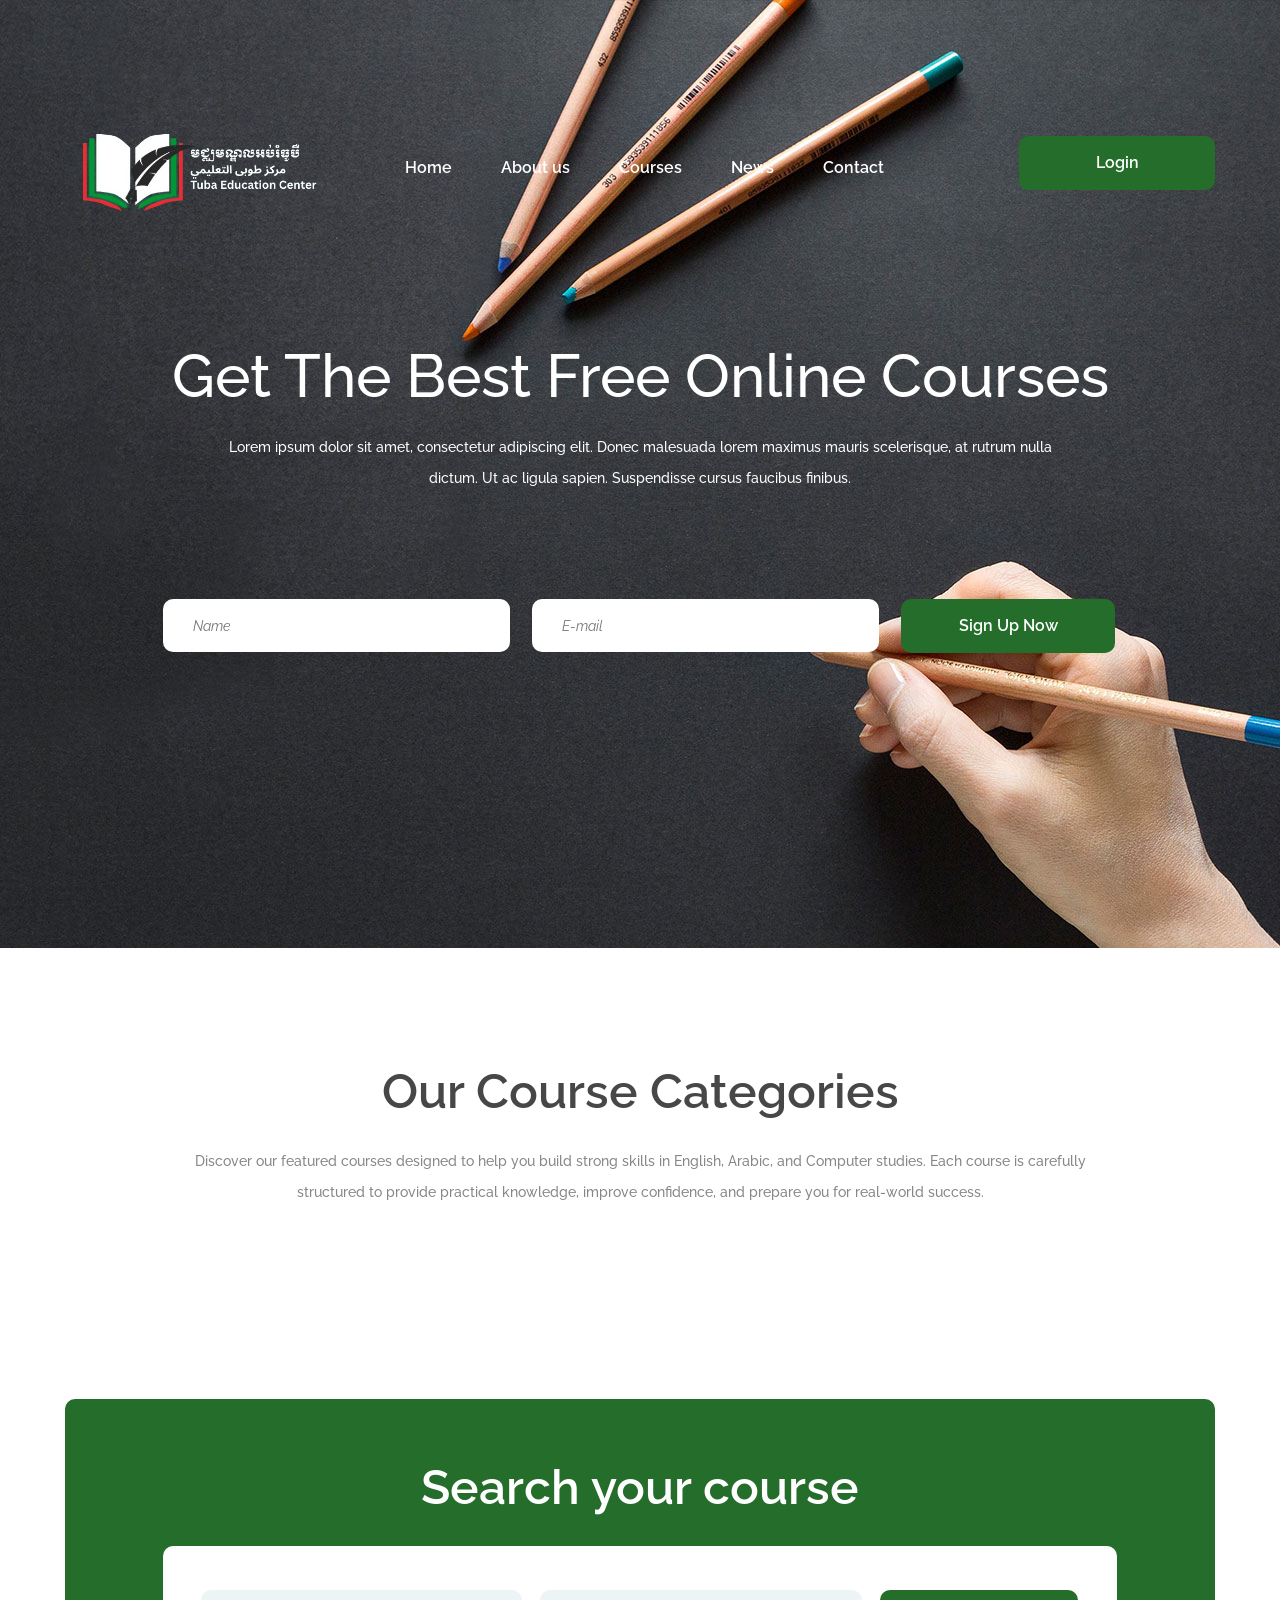
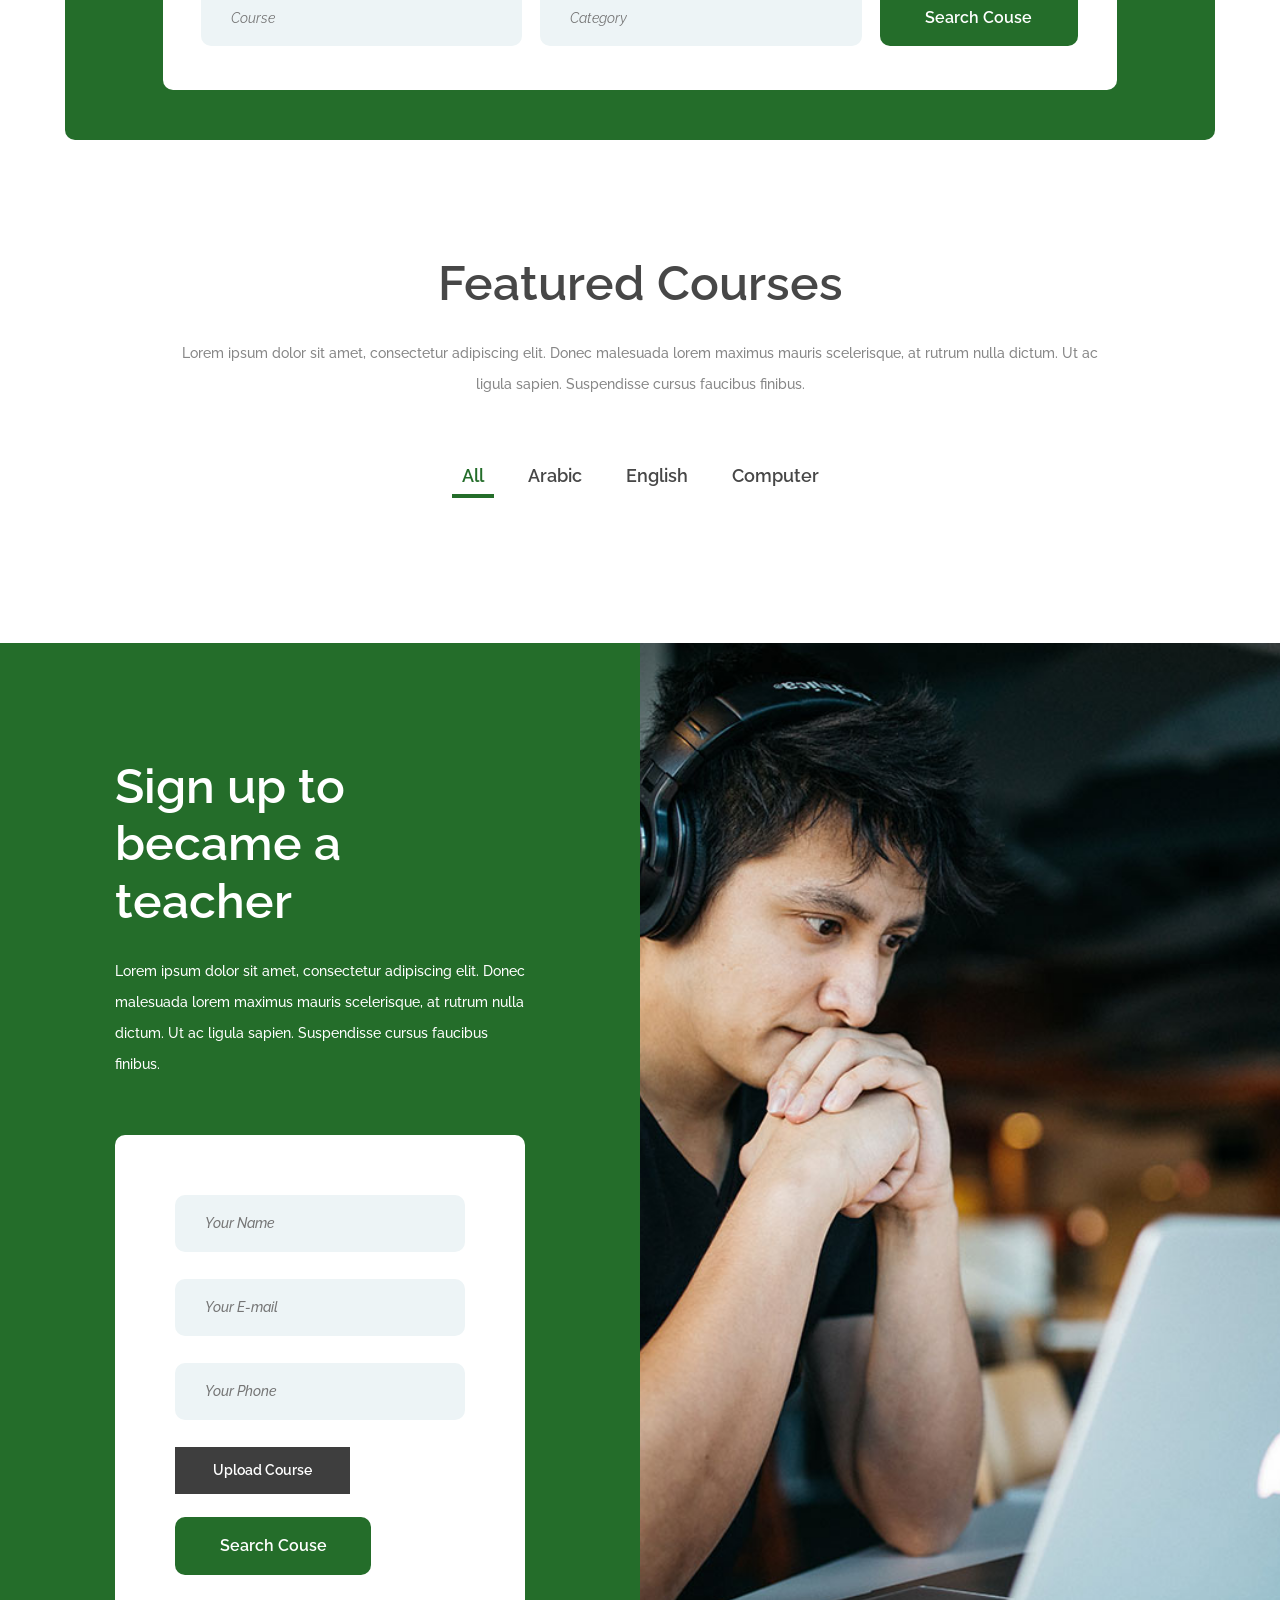
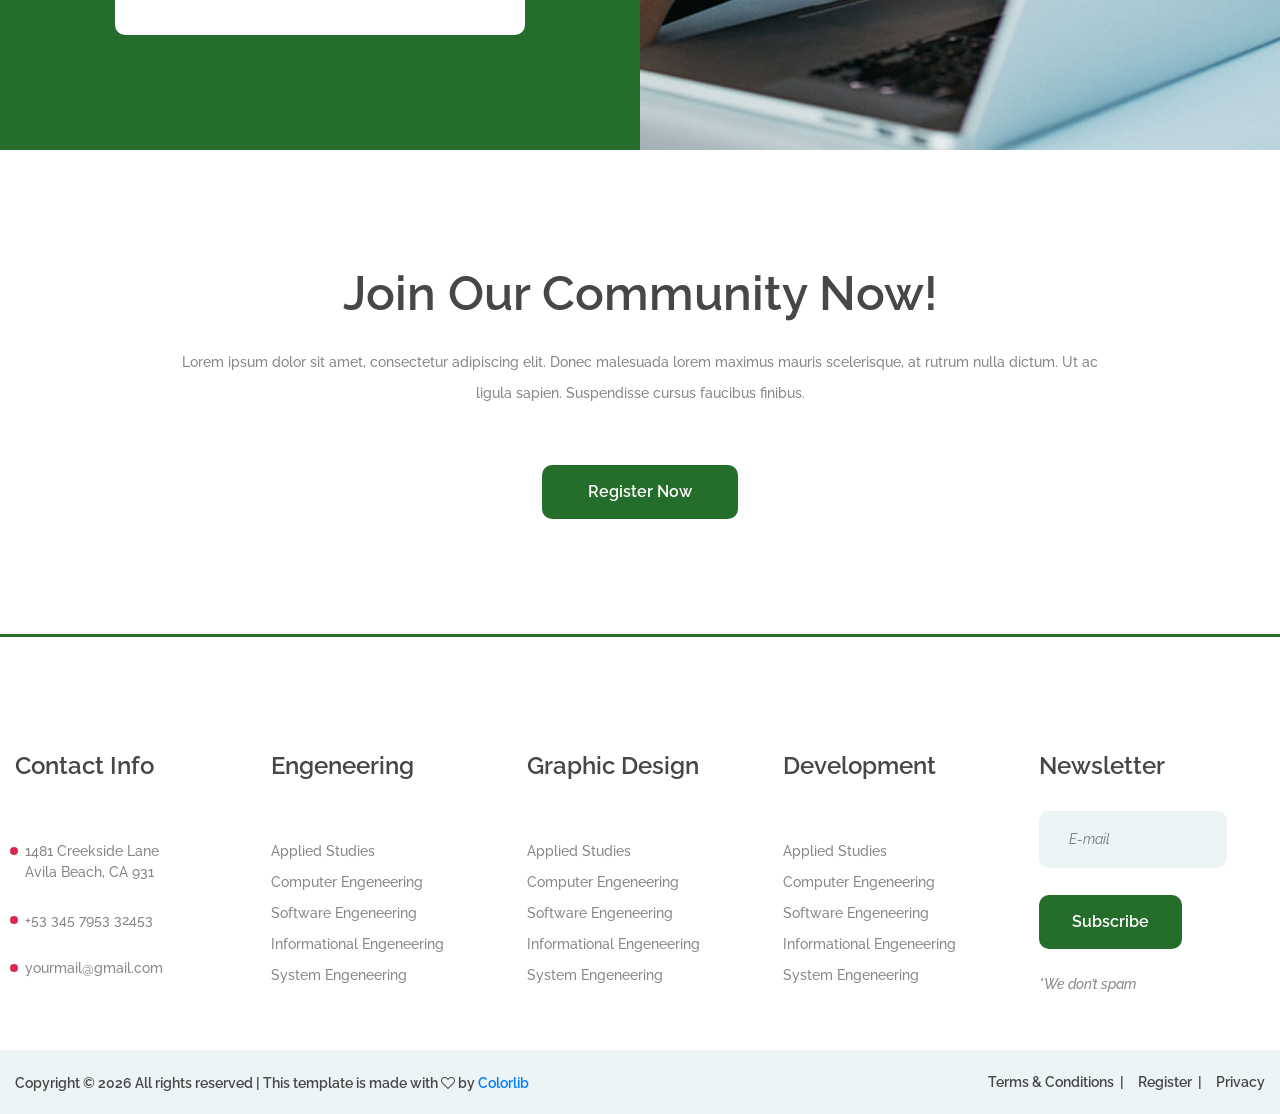
==== commit 08b93926: "update 2.jp 3.jpg" ====
--- a/index.html
+++ b/index.html
@@ -123,8 +123,11 @@
 		<div class="container">
 			<div class="section-title">
 				<h2>Our Course Categories</h2>
-				<p>Lorem ipsum dolor sit amet, consectetur adipiscing elit. Donec malesuada lorem maximus mauris
-					scelerisque, at rutrum nulla dictum. Ut ac ligula sapien. Suspendisse cursus faucibus finibus.</p>
+				<p> Discover our featured courses designed to help you build strong skills in English, Arabic, and
+					Computer studies.
+					Each course is carefully structured to provide practical knowledge, improve confidence, and prepare
+					you for
+					real-world success.</p>
 			</div>
 			<div class="row" id="categoryContainer"></div>
 
@@ -165,10 +168,10 @@
 		<div class="course-warp">
 			<ul class="course-filter controls">
 				<li class="control active" data-filter="all">All</li>
-				<li class="control" data-filter="finance">Finance</li>
-				<li class="control" data-filter="design">Design</li>
-				<li class="control" data-filter="web">Web Development</li>
-				<li class="control" data-filter="photo">Photography</li>
+				<li class="control" data-filter="arabic">Arabic</li>
+				<li class="control" data-filter="english">English</li>
+				<li class="control" data-filter="computer">Computer</li>
+				
 			</ul>
 			<div class="row course-items-area" id="courseContainer"></div>
 		</div>
@@ -301,8 +304,28 @@
 	<script src="js/owl.carousel.min.js"></script>
 	<script src="js/main.js"></script>
 
+	<!-- <script>
+		fetch("https://tuba-1-3uzp.onrender.com/api/categories")
+			.then(res => res.json())
+			.then(data => {
+				const container = document.getElementById("categoryContainer");
+
+				container.innerHTML = data.map(c => `
+      <div class="card-item-category col-lg-4 col-md-6">
+        <div class="categorie-item">
+          <div class="ci-thumb" style="background-image:url('${c.imageUrl}')"></div>
+          <div class="ci-text">
+            <h5>${c.name}</h5>
+            <p>${c.description}</p>
+            <span>${c.totalCourses} Courses</span>
+          </div>
+        </div>
+      </div>
+    `).join("");
+			});
+	</script> -->
 	<script>
-		fetch("https://tuba-1-3uzp.onrender.com/api/categories")
+		fetch("http://localhost:9999/api/categories")
 			.then(res => res.json())
 			.then(data => {
 				const container = document.getElementById("categoryContainer");
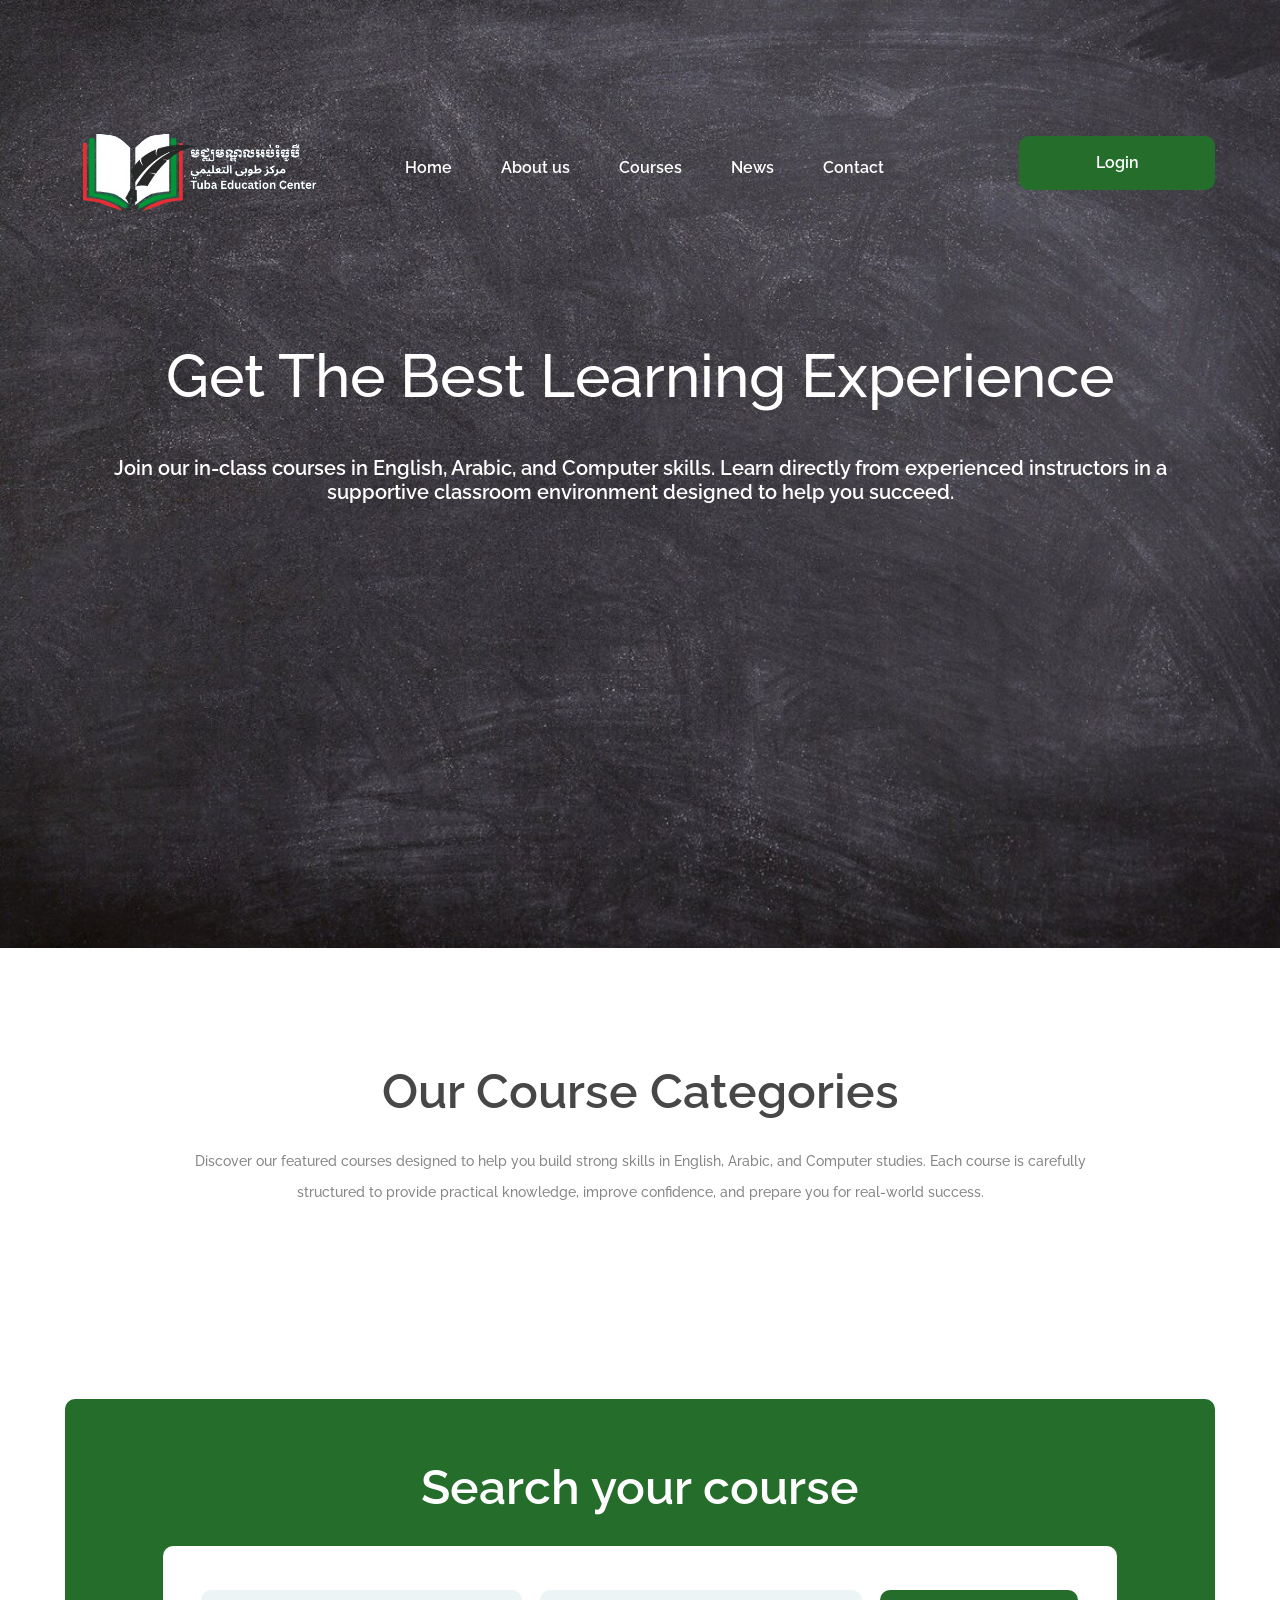
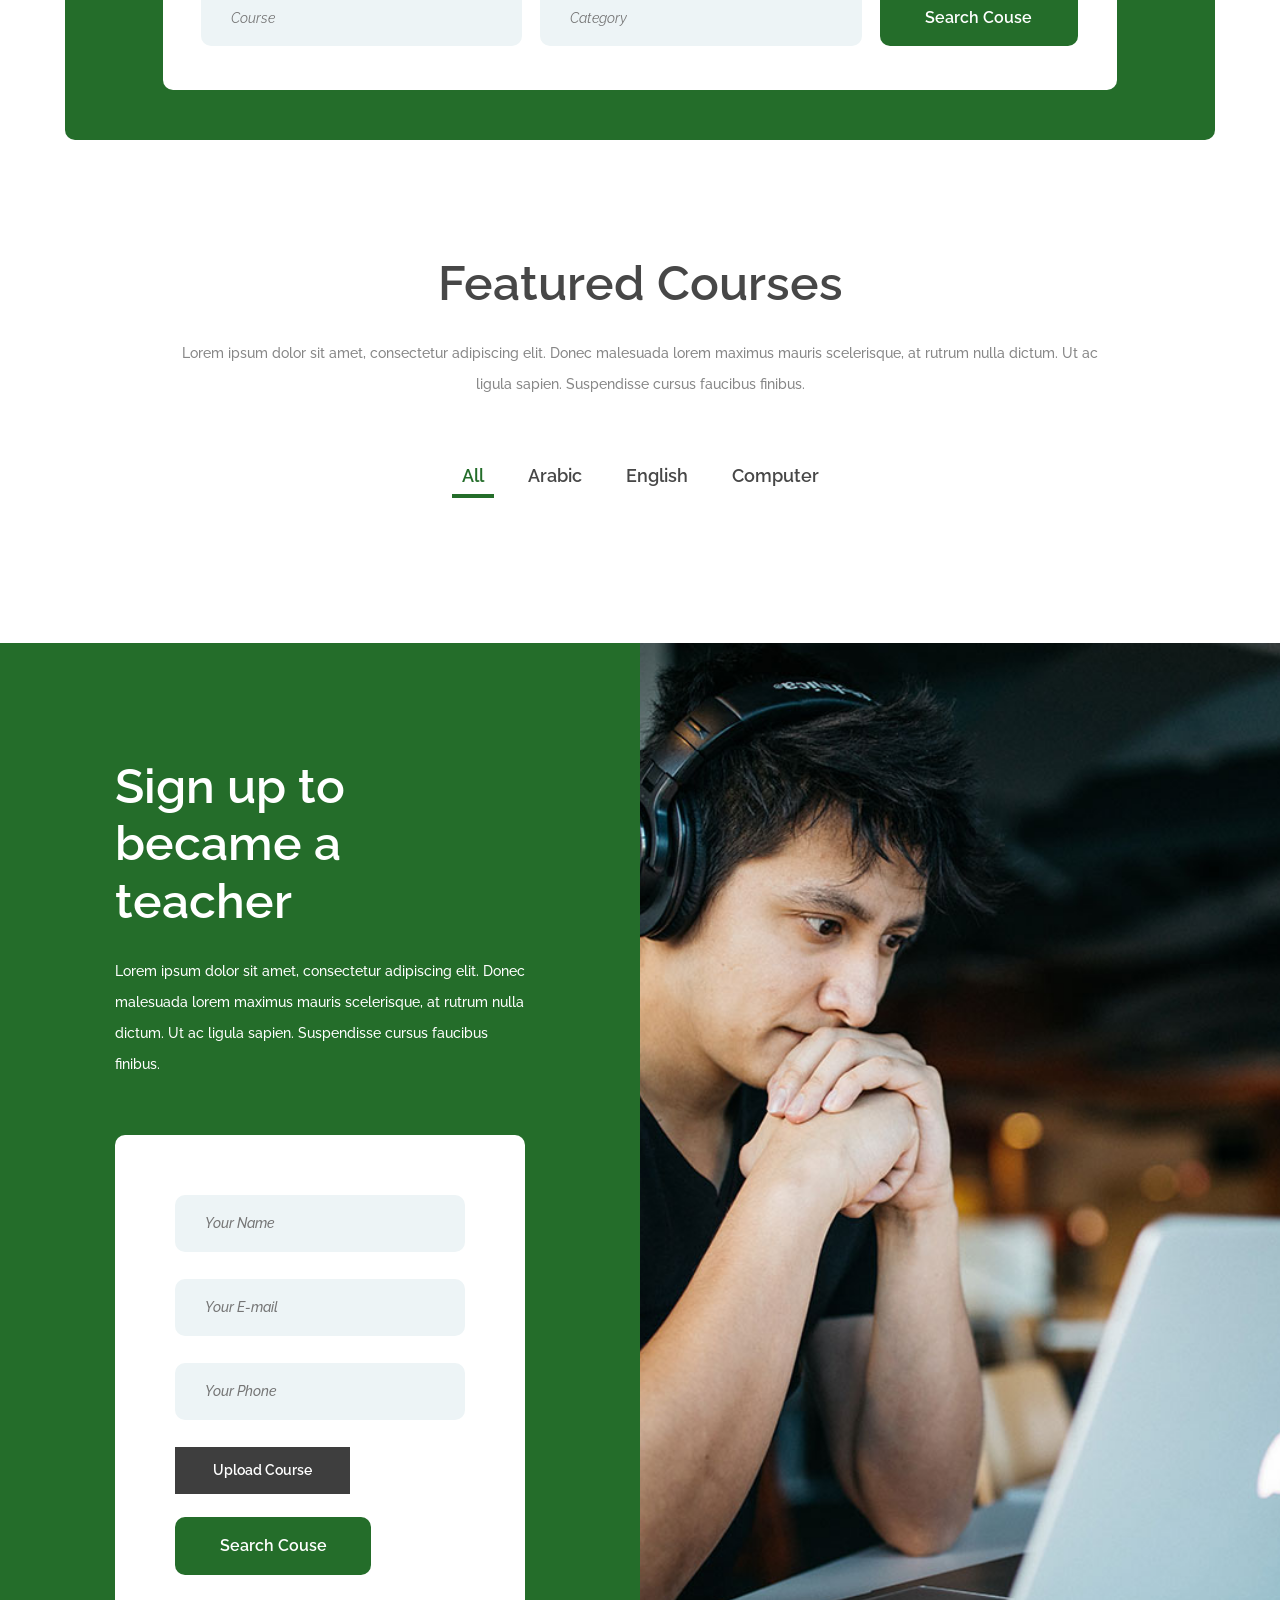
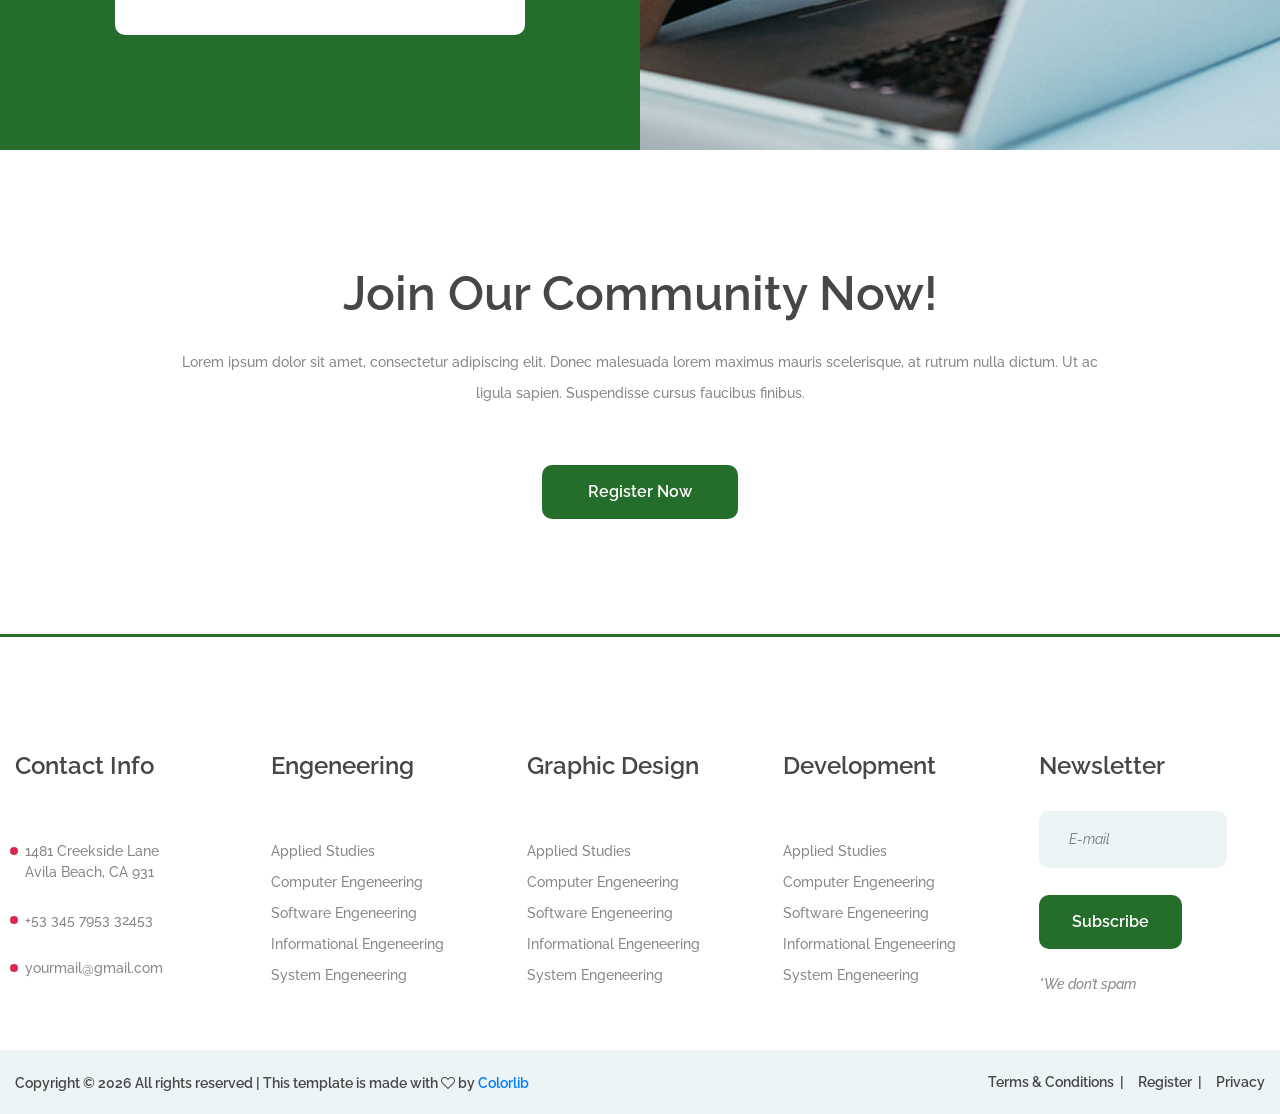
==== commit 922a5427: "update 2.jp 3.jpg" ====
--- a/index.html
+++ b/index.html
@@ -2,13 +2,13 @@
 <html lang="en">
 
 <head>
-	<title>WebUni - Education Template</title>
+	<title>Tuba Education</title>
 	<meta charset="UTF-8">
-	<meta name="description" content="WebUni Education Template">
+	<meta name="description" content="Tua Education Center">
 	<meta name="keywords" content="webuni, education, creative, html">
 	<meta name="viewport" content="width=device-width, initial-scale=1.0">
 	<!-- Favicon -->
-	<link href="img/favicon.ico" rel="shortcut icon" />
+	<link type="icon" href="img/logo.png" rel="shortcut icon" />
 
 	<!-- Google Fonts -->
 	<link href="https://fonts.googleapis.com/css?family=Raleway:400,400i,500,500i,600,600i,700,700i,800,800i"
@@ -99,20 +99,13 @@
 	<section class="hero-section set-bg" data-setbg="img/bg.jpg">
 		<div class="container">
 			<div class="hero-text text-white">
-				<h2>Get The Best Free Online Courses</h2>
-				<p>Lorem ipsum dolor sit amet, consectetur adipiscing elit. Donec malesuada lorem maximus mauris
-					scelerisque, at rutrum nulla <br> dictum. Ut ac ligula sapien. Suspendisse cursus faucibus finibus.
-				</p>
-			</div>
-			<div class="row">
-				<div class="col-lg-10 offset-lg-1">
-					<form class="intro-newslatter">
-						<input class="form-input-name" type="text" placeholder="Name">
-						<input class="form-input-email" type="text" class="last-s" placeholder="E-mail">
-						<button class="site-btn">Sign Up Now</button>
-					</form>
-				</div>
-			</div>
+				<h2>Get The Best Learning Experience</h2>
+				<br/>
+				<h5> Join our in-class courses in English, Arabic, and Computer skills. Learn directly from experienced 
+                instructors in a supportive classroom environment designed to help you succeed.
+				</h5>
+			</div>
+			
 		</div>
 	</section>
 	<!-- Hero section end -->
